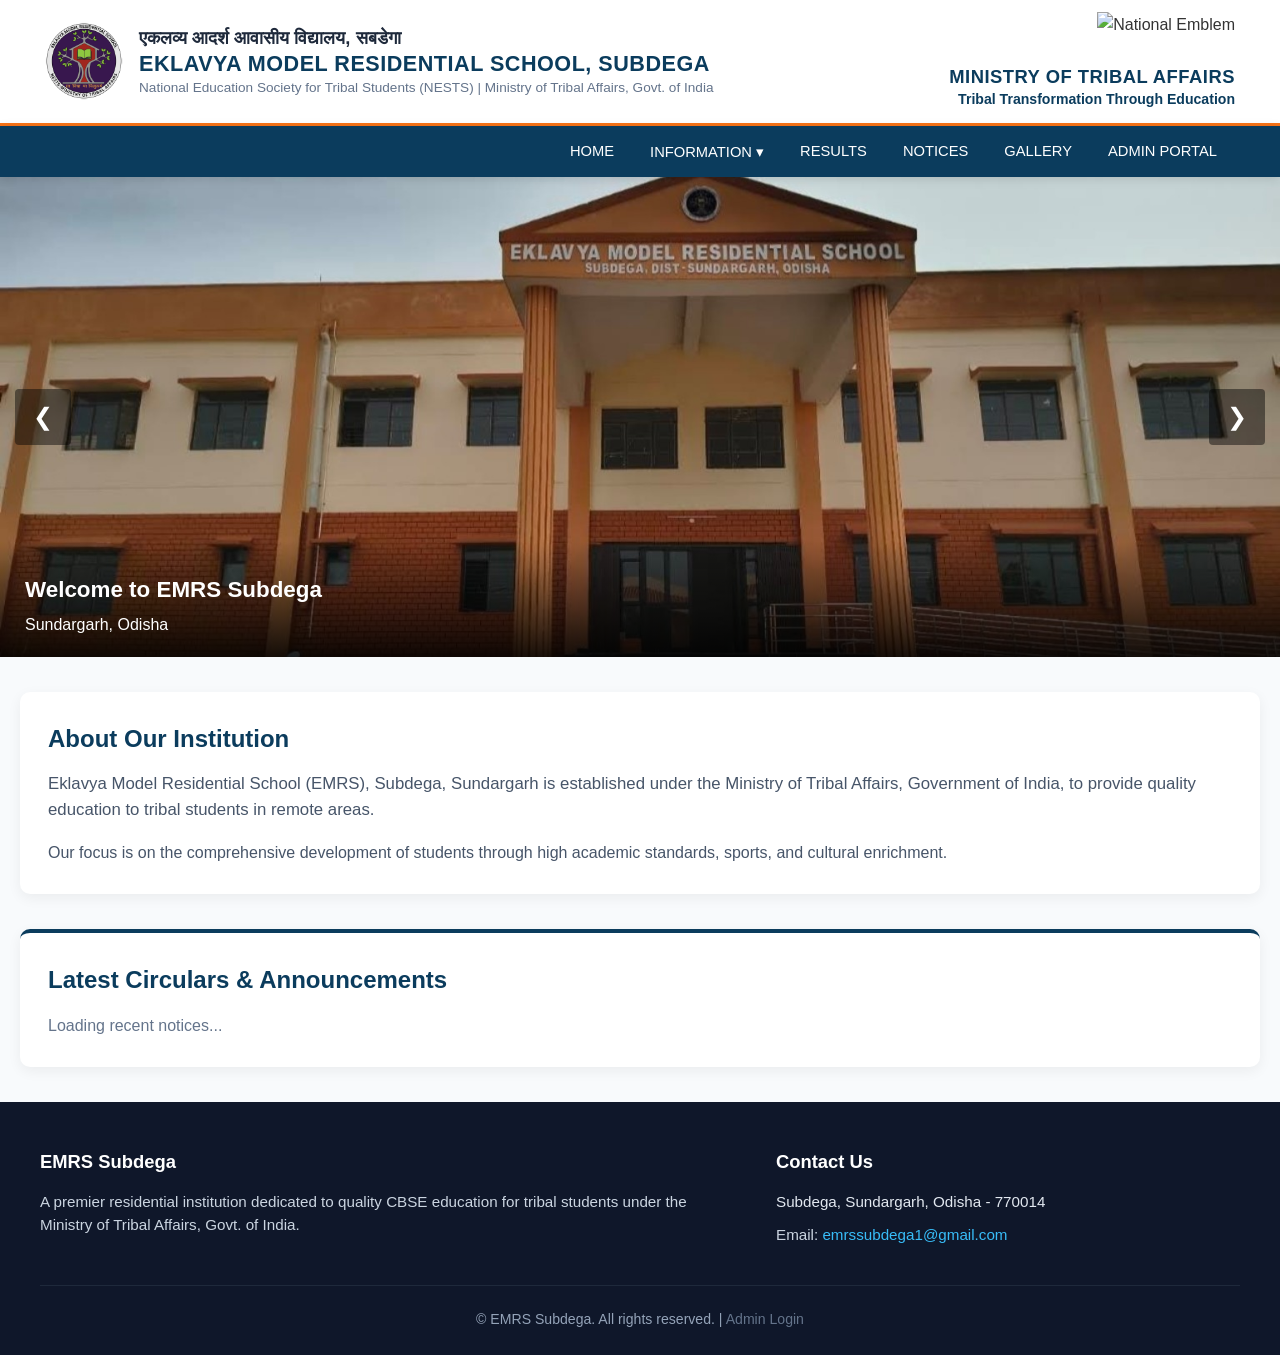
==== index.html @ e259bac0 "Refactor comments for clarity in index.html" ====
<!DOCTYPE html>
<html lang="en">
<head>
  <meta charset="UTF-8" />
  <meta name="viewport" content="width=device-width, initial-scale=1.0" />
  <title>EMRS Subdega - Eklavya Model Residential School</title>
  
  <script src="https://cdn.jsdelivr.net/npm/@supabase/supabase-js@2"></script>
  <script src="supabase-config.js"></script>

  <style>
    * { box-sizing: border-box; margin: 0; padding: 0; }
    html, body {
      width: 100%;
      overflow-x: hidden;
      margin: 0;
      padding: 0;
      font-family: -apple-system, BlinkMacSystemFont, "Segoe UI", Roboto, sans-serif;
      color: #333;
      background: #f8fafc;
      line-height: 1.6;
      display: flex;
      flex-direction: column;
      min-height: 100vh;
    }

    /* Top Official Header */
    .top-header {
      background: #ffffff;
      padding: 12px clamp(15px, 4vw, 45px);
      display: flex;
      justify-content: space-between;
      align-items: center;
      gap: 20px;
      border-bottom: 3px solid #f97316;
    }
    .header-left { display: flex; align-items: center; gap: 16px; }
    .header-logo { width: 78px; height: 78px; object-fit: contain; }
    .header-titles h2 { font-size: 1.15rem; color: #1e293b; margin: 0; font-weight: 700; line-height: 1.3; }
    .header-titles h1 { font-size: 1.35rem; color: #0b3c5d; margin: 2px 0; font-weight: 800; line-height: 1.2; text-transform: uppercase; letter-spacing: 0.5px; }
    .header-titles p { font-size: 0.85rem; color: #64748b; margin: 0; line-height: 1.3; }
    .header-right { display: flex; align-items: center; gap: 15px; text-align: right; }
    .header-tagline { display: flex; flex-direction: column; align-items: flex-end; }
    .header-tagline strong.ministry-title { font-size: 1.15rem; color: #0b3c5d; font-weight: 800; letter-spacing: 0.5px; text-transform: uppercase; margin-top: 2px; line-height: 1.2; }
    .header-tagline strong.tagline-sub { font-size: 0.88rem; color: #0b3c5d; font-weight: 700; }

    /* Navbar */
    .navbar {
      position: sticky;
      top: 0; left: 0; width: 100%; z-index: 1000;
      background: #0b3c5d;
      box-shadow: 0 2px 10px rgba(0, 0, 0, 0.12);
      display: flex; justify-content: flex-end; align-items: center;
      padding: 0 clamp(15px, 4vw, 45px);
    }
    .nav-links { display: flex; list-style: none; margin: 0; padding: 0; align-items: center; flex-wrap: wrap; }
    .nav-links button.nav-link-btn, .nav-links a {
      display: block; background: none; border: none; padding: 14px 18px;
      text-decoration: none; color: #ffffff; font-weight: 500; font-size: 0.92rem;
      transition: background 0.2s ease, color 0.2s ease; cursor: pointer; font-family: inherit;
    }
    .nav-links a:hover, .nav-links button.nav-link-btn:hover { background: #072a42; color: #38bdf8; }

    /* Dropdown */
    .dropdown { position: relative; }
    .dropdown-btn { cursor: pointer; display: flex; align-items: center; gap: 4px; }
    .dropdown-content {
      display: none; position: absolute; top: 100%; right: 0; background-color: #ffffff;
      min-width: 230px; box-shadow: 0 10px 22px rgba(0,0,0,0.15); border-radius: 0 0 6px 6px;
      overflow: hidden; z-index: 1001; border: 1px solid #e2e8f0; border-top: 3px solid #f97316;
    }
    .dropdown-content button {
      width: 100%; text-align: left; border: none; background: #fff; color: #334155;
      padding: 10px 16px; font-size: 0.88rem; border-bottom: 1px solid #f1f5f9; cursor: pointer; font-family: inherit;
    }
    .dropdown-content button:hover { background-color: #f8fafc; color: #0b3c5d; font-weight: 600; }
    .dropdown:hover .dropdown-content { display: block; }

    /* Tab Layout */
    .tab-section { width: 100%; flex: 1; min-height: 480px; }
    .content-container { max-width: 1280px; margin: 35px auto; padding: 0 20px; }
    .content-card { background: #ffffff; border-radius: 10px; padding: 28px; box-shadow: 0 4px 14px rgba(0, 0, 0, 0.06); }

    /* Carousel */
    .slider-container { position: relative; width: 100%; height: 480px; overflow: hidden; background: #0f172a; }
    .slide { position: absolute; inset: 0; opacity: 0; transition: opacity 0.8s ease-in-out; display: flex; align-items: center; justify-content: center; }
    .slide.active { opacity: 1; }
    .slide img { width: 100%; height: 100%; object-fit: cover; }
    .slide-overlay { position: absolute; bottom: 0; left: 0; right: 0; padding: 30px 25px 20px; background: linear-gradient(to top, rgba(0,0,0,0.85), transparent); color: #ffffff; }
    .slide-overlay h3 { font-size: 1.4rem; font-weight: 700; margin-bottom: 4px; }
    .slider-btn { position: absolute; top: 50%; transform: translateY(-50%); background: rgba(0, 0, 0, 0.45); color: #fff; border: none; padding: 14px 18px; font-size: 1.5rem; cursor: pointer; z-index: 10; border-radius: 4px; }
    .slider-btn.prev { left: 15px; } .slider-btn.next { right: 15px; }
    .slider-dots { position: absolute; bottom: 12px; left: 50%; transform: translateX(-50%); display: flex; gap: 8px; z-index: 10; }
    .dot { width: 11px; height: 11px; background: rgba(255, 255, 255, 0.5); border-radius: 50%; cursor: pointer; }
    .dot.active { background: #f97316; width: 24px; border-radius: 6px; }

    /* Results Search Card */
    .results-search-card {
      background: #ffffff; border-radius: 12px; padding: 32px; border-top: 5px solid #0b3c5d; box-shadow: 0 4px 20px rgba(0, 0, 0, 0.08); margin-bottom: 30px;
    }
    .form-grid-4 { display: grid; grid-template-columns: repeat(auto-fit, minmax(200px, 1fr)); gap: 16px; margin-top: 18px; }
    .form-field { display: flex; flex-direction: column; gap: 6px; }
    .form-field label { font-size: 0.82rem; font-weight: 700; color: #475569; text-transform: uppercase; letter-spacing: 0.5px; }
    .form-field input, .form-field select { padding: 10px 14px; border: 1px solid #cbd5e1; border-radius: 6px; font-size: 0.95rem; outline: none; font-family: inherit; }
    .form-field input:focus, .form-field select:focus { border-color: #0b3c5d; }
    .btn-search-res { background: #0b3c5d; color: #ffffff; border: none; padding: 11px 26px; border-radius: 6px; font-weight: 700; cursor: pointer; font-size: 0.95rem; margin-top: 20px; }
    .btn-search-res:hover { background: #072a42; }

    /* Printable Single Page Marksheet */
    .marksheet-container {
      background: #ffffff; border: 2px solid #0b3c5d; border-radius: 8px; padding: 25px 25px; margin-top: 25px; display: none; box-shadow: 0 4px 16px rgba(0,0,0,0.06); max-width: 900px; margin-left: auto; margin-right: auto;
    }
    .marksheet-header { text-align: center; border-bottom: 2px solid #0b3c5d; padding-bottom: 10px; margin-bottom: 14px; }
    .marksheet-header h2 { font-size: 1.25rem; color: #0b3c5d; font-weight: 800; text-transform: uppercase; margin-bottom: 2px; }
    .marksheet-header p { font-size: 0.82rem; color: #475569; margin: 0; }
    .student-meta-grid { display: grid; grid-template-columns: repeat(4, 1fr); gap: 8px; background: #f8fafc; padding: 10px 14px; border-radius: 6px; border: 1px solid #e2e8f0; margin-bottom: 14px; }
    .meta-item span.lbl { font-size: 0.72rem; font-weight: 700; color: #64748b; text-transform: uppercase; }
    .meta-item span.val { font-size: 0.88rem; font-weight: 800; color: #0f172a; display: block; }
    .marks-table { width: 100%; border-collapse: collapse; margin-bottom: 14px; }
    .marks-table th { background: #f1f5f9; color: #1e293b; padding: 7px 10px; border: 1px solid #cbd5e1; font-weight: 700; text-align: center; font-size: 0.82rem; }
    .marks-table td { padding: 6px 10px; border: 1px solid #cbd5e1; text-align: center; font-size: 0.84rem; }
    .marks-table tr:nth-child(even) { background: #f8fafc; }
    .result-summary-box { display: flex; justify-content: space-around; align-items: center; padding: 10px 14px; background: #e0f2fe; border-radius: 6px; margin-top: 10px; border-left: 4px solid #0284c7; }
    .actions-row { display: flex; gap: 12px; justify-content: flex-end; margin-top: 20px; }
    .btn-action-res { background: #f97316; color: #fff; border: none; padding: 9px 18px; border-radius: 6px; font-weight: 700; cursor: pointer; text-decoration: none; display: inline-flex; align-items: center; gap: 6px; font-size: 0.9rem; }
    .btn-action-res:hover { background: #ea580c; }

    /* Single-Page Strict Print Rules */
    @media print {
      @page { size: A4 portrait; margin: 10mm; }
      html, body { background: #fff !important; margin: 0 !important; padding: 0 !important; width: 100% !important; height: auto !important; }
      body * { visibility: hidden; }
      #studentMarksheetBlock, #studentMarksheetBlock * { visibility: visible; }
      #studentMarksheetBlock {
        position: absolute; left: 0; top: 0; width: 100% !important; max-width: 100% !important;
        border: 2px solid #0b3c5d !important; padding: 15px !important; margin: 0 !important;
        box-shadow: none !important; page-break-inside: avoid !important; break-inside: avoid !important;
      }
      .actions-row { display: none !important; }
    }

    /* Staff Cards */
    .staff-category-block { margin-bottom: 45px; }
    .staff-category-title { font-size: 1.35rem; font-weight: 800; color: #0b3c5d; text-transform: uppercase; letter-spacing: 0.8px; padding-bottom: 8px; border-bottom: 2px solid #f97316; margin-bottom: 20px; }
    .staff-row-list { display: flex; flex-direction: column; gap: 16px; }
    .staff-horizontal-card { background: #ffffff; border: 1px solid #e2e8f0; border-left: 5px solid #0b3c5d; border-radius: 8px; padding: 18px 24px; display: flex; align-items: center; justify-content: space-between; gap: 24px; box-shadow: 0 2px 6px rgba(0,0,0,0.04); overflow-x: auto; }
    .staff-fields-row { display: flex; align-items: center; flex-wrap: nowrap; justify-content: space-between; gap: 30px; flex: 1; text-transform: uppercase; white-space: nowrap; }
    .staff-field { display: flex; flex-direction: column; align-items: center; text-align: center; gap: 6px; min-width: 110px; }
    .staff-label { font-size: 0.84rem; font-weight: 800; color: #334155; }
    .staff-value { font-size: 0.95rem; font-weight: 600; color: #1e293b; }
    .staff-value.highlight { color: #0b3c5d; font-size: 1.05rem; font-weight: 800; }
    .staff-badge { display: inline-block; background: #e0f2fe; color: #0369a1; padding: 3px 10px; border-radius: 4px; font-size: 0.82rem; font-weight: 700; }
    .staff-photo-wrapper { flex-shrink: 0; padding: 2px; border: 1px solid #cbd5e1; border-radius: 6px; background: #f8fafc; margin-left: 10px; }
    .staff-photo { max-height: 90px; max-width: 90px; object-fit: contain; border-radius: 4px; display: block; }

    /* Footer */
    footer.site-footer { background: #0f172a; color: #94a3b8; padding: 45px 20px 25px; margin-top: auto; }
    .footer-content { max-width: 1200px; margin: 0 auto; display: grid; grid-template-columns: 1.5fr 1fr; gap: 40px; padding-bottom: 30px; border-bottom: 1px solid #1e293b; }
    .footer-col h3 { color: #ffffff; margin-bottom: 15px; font-size: 1.15rem; font-weight: 700; }
    .footer-col p { font-size: 0.95rem; margin-bottom: 8px; color: #cbd5e1; line-height: 1.5; }
    .footer-col a { color: #38bdf8; text-decoration: none; }
    .footer-bottom { max-width: 1200px; margin: 22px auto 0; text-align: center; font-size: 0.88rem; }
    .footer-bottom a { color: #64748b; text-decoration: none; }
  </style>

  <script>
    window.allDocuments = [];
    window.allGallery = [];
    window.allNotices = [];
    window.allStaff = [];
    window.currentDocCategory = 'ALL';

    window.escapeHtml = function(value) {
      return String(value == null ? '' : value)
        .replace(/&/g, '&amp;').replace(/</g, '&lt;').replace(/>/g, '&gt;').replace(/"/g, '&quot;').replace(/'/g, '&#039;');
    };

    window.formatDateDMY = function(dateStr) {
      if (!dateStr || dateStr === '-') return '-';
      var parts = dateStr.split('-');
      if (parts.length === 3) return parts[2] + '-' + parts[1] + '-' + parts[0];
      return dateStr;
    };

    window.goToTab = function(tabId) {
      var tabs = ['tab-home', 'tab-documents', 'tab-notices', 'tab-gallery', 'tab-staff', 'tab-results'];
      for (var i = 0; i < tabs.length; i++) {
        var el = document.getElementById(tabs[i]);
        if (el) el.style.display = (tabs[i] === tabId) ? 'block' : 'none';
      }
      window.scrollTo({ top: 0, behavior: 'smooth' });
      if (tabId === 'tab-gallery') window.renderGallery();
      if (tabId === 'tab-notices') window.renderNotices();
      if (tabId === 'tab-documents') window.renderDocuments();
      if (tabId === 'tab-staff') window.renderStaff();
    };

    window.renderDocuments = function() {
      var list = document.getElementById('documentList');
      var title = document.getElementById('docHeading');
      var sub = document.getElementById('docSub');
      if (!list) return;

      var targetCat = (window.currentDocCategory || 'ALL').trim().toLowerCase();
      var matches = window.allDocuments || [];

      if (targetCat !== 'all') {
        if (title) title.textContent = window.currentDocCategory;
        if (sub) sub.textContent = 'Official records and circulars filed under ' + window.currentDocCategory;
        matches = matches.filter(function(d) {
          var docCat = String(d.category || '').trim().toLowerCase();
          return docCat === targetCat || docCat.includes(targetCat) || targetCat.includes(docCat);
        });
      } else {
        if (title) title.textContent = 'All Official Documents';
        if (sub) sub.textContent = 'Complete archive of uploaded documents and circulars';
      }

      if (!matches || matches.length === 0) {
        list.innerHTML = '<tr><td colspan="4" style="text-align: center; color: #64748b; padding: 24px; font-style: italic; border: 1px solid #e2e8f0;">No documents found.</td></tr>';
        return;
      }

      list.innerHTML = matches.map(function(doc, index) {
        var displayNo = doc.circular_no ? doc.circular_no : ('#' + (matches.length - index));
        var rawDate = doc.doc_date || (doc.created_at ? doc.created_at.split('T')[0] : '-');
        var displayDate = window.formatDateDMY(rawDate);

        return '<tr style="border-bottom: 1px solid #e2e8f0; background: ' + (index % 2 === 0 ? '#ffffff' : '#f8fafc') + ';">' +
          '<td style="padding: 12px 14px; text-align: center; border: 1px solid #e2e8f0; font-weight: 600; color: #334155;">' + window.escapeHtml(displayNo) + '</td>' +
          '<td style="padding: 12px 14px; text-align: center; border: 1px solid #e2e8f0; color: #475569; font-size: 0.88rem;">' + window.escapeHtml(displayDate) + '</td>' +
          '<td style="padding: 12px 16px; border: 1px solid #e2e8f0; color: #1e293b; line-height: 1.4;">' +
            '<span style="display: inline-block; font-size: 0.72rem; font-weight: 700; color: #0284c7; background: #e0f2fe; padding: 1px 5px; border-radius: 3px; margin-right: 6px;">NEW</span>' +
            window.escapeHtml(doc.title) +
            (doc.category ? '<span style="font-size:0.75rem; color:#64748b; margin-left:8px; background:#f1f5f9; padding:2px 6px; border-radius:3px;">[' + window.escapeHtml(doc.category) + ']</span>' : '') +
          '</td>' +
          '<td style="padding: 12px 14px; text-align: center; border: 1px solid #e2e8f0;">' +
            '<a href="' + doc.file_url + '" target="_blank" download style="display: inline-flex; align-items: center; justify-content: center; width: 34px; height: 34px; background: #fee2e2; border: 1px solid #fca5a5; border-radius: 4px; text-decoration: none;" title="Download PDF">' +
              '<span style="font-size: 1rem;">📄</span>' +
            '</a>' +
          '</td>' +
        '</tr>';
      }).join('');
    };

    window.openDocCategory = function(catName) {
      window.currentDocCategory = catName;
      window.goToTab('tab-documents');
      window.renderDocuments();
    };

    window.renderGallery = function() {
      var grid = document.getElementById("publicGalleryGrid");
      if (!grid) return;
      if (!window.allGallery || window.allGallery.length === 0) {
        grid.innerHTML = '<p style="color:#64748b; grid-column: 1 / -1; padding: 30px;">No photos uploaded yet.</p>';
        return;
      }
      grid.innerHTML = window.allGallery.map(function(photo) {
        return '<div class="photo-card" style="height:220px; overflow:hidden; border-radius:8px; box-shadow:0 4px 10px rgba(0,0,0,0.08); background:#e2e8f0;">' +
          '<img src="' + photo.image_url + '" alt="' + (photo.title || 'School photo') + '" style="width:100%; height:100%; object-fit:cover;" loading="lazy" />' +
        '</div>';
      }).join("");
    };

    window.renderNotices = function() {
      var nCont = document.getElementById("noticeList");
      var hCont = document.getElementById("homeNoticeList");
      if (!window.allNotices || window.allNotices.length === 0) {
        var empty = '<p style="color: #64748b; font-style: italic;">No current circulars posted.</p>';
        if (nCont) nCont.innerHTML = empty;
        if (hCont) hCont.innerHTML = empty;
        return;
      }
      var html = window.allNotices.map(function(item) {
        return '<div style="padding:14px; border-radius:6px; background:#f8fafc; border-left:4px solid #0284c7; margin-bottom:10px;">' +
          '<div style="display:flex; justify-content:space-between; align-items:baseline; gap:8px;">' +
            '<span style="color:#0f172a; font-weight:600;">' + window.escapeHtml(item.title || '') + '</span>' +
            '<span style="font-size:0.82rem; color:#64748b; background:#e2e8f0; padding:2px 8px; border-radius:4px;">' + window.escapeHtml(window.formatDateDMY(item.notice_date)) + '</span>' +
          '</div>' +
          '<p style="color:#475569; font-size:0.92rem; margin-top:4px;">' + window.escapeHtml(item.body || '') + '</p>' +
        '</div>';
      }).join("");
      if (nCont) nCont.innerHTML = html;
      if (hCont) hCont.innerHTML = html;
    };

    window.renderStaff = function() {
      var categories = ['PRINCIPAL', 'PGT', 'TGT', 'NON-TEACHING'];
      var staffData = window.allStaff || [];

      categories.forEach(function(cat) {
        var blockId = 'staff-list-' + cat.toLowerCase().replace(/[^a-z0-9]/g, '');
        var container = document.getElementById(blockId);
        if (!container) return;

        var items = staffData.filter(function(s) {
          return String(s.category || '').trim().toUpperCase() === cat;
        });

        if (items.length === 0) {
          container.innerHTML = '<p style="color:#64748b; font-size:0.9rem; font-style:italic;">NO STAFF DETAILS UPLOADED UNDER ' + cat + ' YET.</p>';
          return;
        }

        container.innerHTML = items.map(function(s) {
          return '<div class="staff-horizontal-card">' +
            '<div class="staff-fields-row">' +
              '<div class="staff-field"><span class="staff-label">NAME</span><span class="staff-value highlight">' + window.escapeHtml(s.name) + '</span></div>' +
              '<div class="staff-field"><span class="staff-label">EMPLOYEE ID</span><span class="staff-value">' + window.escapeHtml(s.employee_id || '-') + '</span></div>' +
              '<div class="staff-field"><span class="staff-label">CATEGORY</span><span><span class="staff-badge">' + cat + '</span></span></div>' +
              '<div class="staff-field"><span class="staff-label">DESIGNATION</span><span class="staff-value" style="color: #c2410c;">' + window.escapeHtml(s.designation) + '</span></div>' +
              '<div class="staff-field"><span class="staff-label">DOJ IN NESTS</span><span class="staff-value">' + window.formatDateDMY(s.doj_nests) + '</span></div>' +
              '<div class="staff-field"><span class="staff-label">DOJ IN EMRS SUBDEGA</span><span class="staff-value">' + window.formatDateDMY(s.doj_emrs) + '</span></div>' +
            '</div>' +
            '<div class="staff-photo-wrapper"><img src="' + (s.photo_url || 'https://via.placeholder.com/75x90?text=PHOTO') + '" alt="' + s.name + '" class="staff-photo" /></div>' +
          '</div>';
        }).join('');
      });
    };

    window.renderInstitutionDetails = function(data) {
      if (!data) return;
      var name = data.institution_name || 'EMRS Subdega';
      var loc = data.location || 'Subdega, Sundargarh, Odisha - 770014';
      var email = data.official_email || 'emrssubdega@gmail.com';
      var phone = (data.office_phone || '').trim();

      var fName = document.getElementById('footerSchoolName');
      var fAddr = document.getElementById('footerAddress');
      var fEmail = document.getElementById('footerEmail');
      var fPhoneP = document.getElementById('footerPhoneP');
      var fPhoneVal = document.getElementById('footerPhone');

      if (fName) fName.textContent = name;
      if (fAddr) fAddr.textContent = loc;
      if (fEmail) { fEmail.textContent = email; fEmail.href = 'mailto:' + email; }
      if (fPhoneP && fPhoneVal) {
        if (phone) { fPhoneP.style.display = 'block'; fPhoneVal.textContent = phone; fPhoneVal.href = 'tel:' + phone.replace(/[^0-9+]/g, ''); }
        else { fPhoneP.style.display = 'none'; }
      }
    };

    // SEARCH STUDENT RESULT & MARKSHEET
    window.currentStudentResult = null;
    window.searchStudentResult = async function(e) {
      if (e) e.preventDefault();
      var roll = document.getElementById('resRollNo').value.trim();
      var selectedClass = document.getElementById('resClass').value;
      var session = document.getElementById('resSession').value;
      var dob = document.getElementById('resDob').value;
      var status = document.getElementById('resSearchStatus');
      var outCard = document.getElementById('studentMarksheetBlock');

      status.style.color = '#0284c7';
      status.textContent = 'Searching student records...';
      outCard.style.display = 'none';

      var query = window.client.from('student_results').select('*')
        .eq('roll_no', roll)
        .eq('class_name', selectedClass)
        .eq('academic_session', session)
        .eq('dob', dob)
        .maybeSingle();

      var res = await query;
      if (res.error || !res.data) {
        status.style.color = '#dc2626';
        status.textContent = 'No result record found matching the Roll No, Class, Session, and DOB.';
        return;
      }

      status.textContent = '';
      window.currentStudentResult = res.data;
      var d = res.data;

      // Populate Marksheet
      document.getElementById('msStudentName').textContent = d.student_name.toUpperCase();
      document.getElementById('msRollNo').textContent = d.roll_no;
      document.getElementById('msClass').textContent = d.class_name + ' (' + (d.section || 'A') + ')';
      document.getElementById('msSession').textContent = d.academic_session;
      document.getElementById('msDob').textContent = window.formatDateDMY(d.dob);

      var subTbody = document.getElementById('msSubjectsBody');
      var subs = d.subjects || [];
      subTbody.innerHTML = subs.map(function(s) {
        return '<tr>' +
          '<td style="text-align:left; font-weight:600;">' + window.escapeHtml(s.name) + '</td>' +
          '<td>' + (s.max || 100) + '</td>' +
          '<td>' + (s.marks != null ? s.marks : '-') + '</td>' +
          '<td><strong>' + (s.grade || '-') + '</strong></td>' +
        '</tr>';
      }).join('');

      document.getElementById('msTotal').textContent = d.total_marks + ' / ' + d.max_marks;
      document.getElementById('msPercent').textContent = d.percentage + '%';
      document.getElementById('msGrade').textContent = d.grade || '-';

      var statBadge = document.getElementById('msStatusBadge');
      statBadge.textContent = d.result_status || 'PASSED';
      statBadge.style.color = (d.result_status === 'FAILED') ? '#dc2626' : '#16a34a';

      var promP = document.getElementById('msPromotionNotice');
      if (d.promoted_to_class && d.promoted_session) {
        promP.style.display = 'block';
        promP.innerHTML = '🎉 <strong>Promotion Status:</strong> Promoted to <u>' + window.escapeHtml(d.promoted_to_class) + '</u> for Session <u>' + window.escapeHtml(d.promoted_session) + '</u>.';
      } else {
        promP.style.display = 'none';
      }

      outCard.style.display = 'block';
      outCard.scrollIntoView({ behavior: 'smooth' });
    };

    window.printMarksheet = function() {
      window.print();
    };

    window.downloadCertificate = function() {
      if (!window.currentStudentResult) return;
      var d = window.currentStudentResult;
      var certWindow = window.open('', '_blank');
      certWindow.document.write(
        '<!DOCTYPE html><html><head><title>Certificate - ' + d.student_name + '</title>' +
        '<style>' +
          'body { font-family: "Georgia", serif; text-align: center; padding: 40px; background: #fafafa; }' +
          '.cert-box { border: 10px double #0b3c5d; padding: 40px 30px; background: #fff; max-width: 850px; margin: 0 auto; }' +
          'h1 { color: #0b3c5d; font-size: 2.2rem; text-transform: uppercase; margin-bottom: 5px; }' +
          'h3 { color: #f97316; font-size: 1.3rem; margin-top: 0; font-weight: normal; }' +
          'p.cert-text { font-size: 1.25rem; line-height: 2; margin: 30px 0; color: #1e293b; }' +
          '.name { font-size: 1.5rem; font-weight: bold; text-decoration: underline; color: #0b3c5d; }' +
          '.footer-sign { display: flex; justify-content: space-between; margin-top: 60px; padding: 0 40px; font-weight: bold; color: #334155; }' +
        '</style></head><body>' +
        '<div class="cert-box">' +
          '<h1>EKLAVYA MODEL RESIDENTIAL SCHOOL, SUBDEGA</h1>' +
          '<h3>Ministry of Tribal Affairs, Govt. of India</h3>' +
          '<h2 style="margin-top:25px; text-decoration:underline;">PROMOTION CERTIFICATE</h2>' +
          '<p class="cert-text">' +
            'This is to certify that <span class="name">' + d.student_name.toUpperCase() + '</span>, ' +
            'bearing Roll No: <strong>' + d.roll_no + '</strong>, has successfully passed ' +
            '<strong>' + d.class_name + '</strong> in Academic Session <strong>' + d.academic_session + '</strong> ' +
            'securing <strong>' + d.percentage + '%</strong> (Grade ' + (d.grade || 'A') + ').<br/>' +
            (d.promoted_to_class ? 'The student is declared <strong>PROMOTED</strong> to <strong>' + d.promoted_to_class + '</strong> for Session <strong>' + (d.promoted_session || 'Next Academic Year') + '</strong>.' : '') +
          '</p>' +
          '<div class="footer-sign">' +
            '<div>Exam In-Charge</div>' +
            '<div>Principal / Headmaster</div>' +
          '</div>' +
        '</div>' +
        '<script>window.onload = function() { window.print(); }<\/script>' +
        '</body></html>'
      );
      certWindow.document.close();
    };
  </script>
</head>
<body>

  <!-- Top Header -->
  <div class="top-header">
    <div class="header-left">
      <img src="logo.png" alt="EMRS Logo" class="header-logo" onerror="this.src='https://nests.tribal.gov.in/assets/images/emrs_logo.png'" />
      <div class="header-titles">
        <h2>एकलव्य आदर्श आवासीय विद्यालय, सबडेगा</h2>
        <h1>EKLAVYA MODEL RESIDENTIAL SCHOOL, SUBDEGA</h1>
        <p>National Education Society for Tribal Students (NESTS) | Ministry of Tribal Affairs, Govt. of India</p>
      </div>
    </div>
    <div class="header-right">
      <div class="header-tagline">
        <img src="https://upload.wikimedia.org/wikipedia/commons/5/55/Emblem_of_India.svg" alt="National Emblem" style="height: 48px; width: auto; margin-bottom: 4px; object-fit: contain;" />
        <strong class="ministry-title">MINISTRY OF TRIBAL AFFAIRS</strong>
        <strong class="tagline-sub">Tribal Transformation Through Education</strong>
      </div>
    </div>
  </div>

  <!-- Navbar (Single RESULTS link retained, removed from INFORMATION dropdown) -->
  <nav class="navbar">
    <div class="nav-links">
      <button type="button" class="nav-link-btn" onclick="window.goToTab('tab-home')">HOME</button>
      <div class="dropdown">
        <button type="button" class="nav-link-btn dropdown-btn">INFORMATION ▾</button>
        <div class="dropdown-content">
          <button type="button" onclick="window.openDocCategory('Mandatory Disclosure')">Mandatory Disclosure</button>
          <button type="button" onclick="window.openDocCategory('General Notice')">General Notice</button>
          <button type="button" onclick="window.openDocCategory('Exam Notice')">Exam Notice</button>
          <button type="button" onclick="window.openDocCategory('Rules & Regulations')">Rules & Regulations</button>
          <button type="button" onclick="window.openDocCategory('Committees')">Committees</button>
          <button type="button" onclick="window.goToTab('tab-staff')">Staff Detail</button>
          <button type="button" onclick="window.openDocCategory('Result Analysis')">Result Analysis</button>
          <button type="button" onclick="window.openDocCategory('Transfer Certificate')">Transfer Certificate</button>
          <button type="button" onclick="window.openDocCategory('Admission Notice')">Admission Notice</button>
          <button type="button" onclick="window.openDocCategory('Tenders')">Tenders</button>
          <button type="button" onclick="window.openDocCategory('Career')">Career</button>
        </div>
      </div>
      <button type="button" class="nav-link-btn" onclick="window.goToTab('tab-results')">RESULTS</button>
      <button type="button" class="nav-link-btn" onclick="window.goToTab('tab-notices')">NOTICES</button>
      <button type="button" class="nav-link-btn" onclick="window.goToTab('tab-gallery')">GALLERY</button>
      <a href="admin/" style="display:block;">ADMIN PORTAL</a>
    </div>
  </nav>

  <!-- 1. HOME VIEW (Middle Banner completely removed) -->
  <section id="tab-home" class="tab-section" style="display: block;">
    <div class="slider-container" id="homeSlider">
      <div class="slide active">
        <img src="school-campus.jpg" alt="EMRS Subdega Campus" />
        <div class="slide-overlay">
          <h3>Welcome to EMRS Subdega</h3>
          <p>Sundargarh, Odisha</p>
        </div>
      </div>
      <button type="button" class="slider-btn prev" id="sliderPrev">&#10094;</button>
      <button type="button" class="slider-btn next" id="sliderNext">&#10095;</button>
      <div class="slider-dots" id="sliderDots"></div>
    </div>

    <div class="content-container">
      <div class="content-card">
        <h2 style="color: #0b3c5d; margin-bottom: 12px;">About Our Institution</h2>
        <p style="color: #475569; font-size: 1.05rem; margin-bottom: 16px;">
          Eklavya Model Residential School (EMRS), Subdega, Sundargarh is established under the Ministry of Tribal Affairs, Government of India, to provide quality education to tribal students in remote areas.
        </p>
        <p style="color: #475569; font-size: 1rem;">
          Our focus is on the comprehensive development of students through high academic standards, sports, and cultural enrichment.
        </p>
      </div>
    </div>

    <div class="content-container">
      <div class="content-card" style="border-top: 4px solid #0b3c5d;">
        <h2 style="color: #0b3c5d; font-size: 1.5rem; margin-bottom: 14px;">Latest Circulars & Announcements</h2>
        <div id="homeNoticeList" style="display: flex; flex-direction: column; gap: 10px;">
          <p style="color: #64748b;">Loading recent notices...</p>
        </div>
      </div>
    </div>
  </section>

  <!-- 2. STUDENT RESULTS VIEW -->
  <section id="tab-results" class="tab-section" style="display: none;">
    <div class="content-container">
      
      <div class="results-search-card">
        <h2 style="color: #0b3c5d; margin-bottom: 6px;">Student Result & Marksheet Portal</h2>
        <p style="color: #64748b; font-size: 0.95rem;">Select your Class, Session, and enter your Roll Number & Date of Birth to view your official result.</p>

        <form onsubmit="window.searchStudentResult(event)">
          <div class="form-grid-4">
            <div class="form-field">
              <label>Class *</label>
              <select id="resClass" required>
                <option value="Class VI">Class VI</option>
                <option value="Class VII">Class VII</option>
                <option value="Class VIII">Class VIII</option>
                <option value="Class IX">Class IX</option>
                <option value="Class X">Class X</option>
                <option value="Class XI">Class XI</option>
                <option value="Class XII">Class XII</option>
              </select>
            </div>
            <div class="form-field">
              <label>Roll Number *</label>
              <input type="text" id="resRollNo" placeholder="e.g. 01, 14, 2025-06-14" required />
            </div>
            <div class="form-field">
              <label>Academic Session *</label>
              <select id="resSession" required>
                <option value="2025-2026">Session 2025–2026</option>
                <option value="2026-2027">Session 2026–2027</option>
                <option value="2024-2025">Session 2024–2025</option>
              </select>
            </div>
            <div class="form-field">
              <label>Date of Birth *</label>
              <input type="date" id="resDob" required />
            </div>
          </div>
          <button type="submit" class="btn-search-res">🔍 View Result</button>
          <span id="resSearchStatus" style="margin-left: 15px; font-weight: 600; font-size: 0.9rem;"></span>
        </form>
      </div>

      <!-- Marksheet Output Block -->
      <div id="studentMarksheetBlock" class="marksheet-container">
        
        <div class="marksheet-header">
          <h2>EKLAVYA MODEL RESIDENTIAL SCHOOL, SUBDEGA</h2>
          <p>Sundargarh, Odisha - 770014 | NESTS • Ministry of Tribal Affairs</p>
          <h3 style="margin-top: 6px; color: #f97316; font-size: 1.05rem; letter-spacing: 0.5px;">ANNUAL PROGRESS & MARKS STATEMENT</h3>
        </div>

        <div class="student-meta-grid">
          <div class="meta-item"><span class="lbl">Student Name</span><span class="val" id="msStudentName">-</span></div>
          <div class="meta-item"><span class="lbl">Roll Number</span><span class="val" id="msRollNo">-</span></div>
          <div class="meta-item"><span class="lbl">Class & Section</span><span class="val" id="msClass">-</span></div>
          <div class="meta-item"><span class="lbl">Session</span><span class="val" id="msSession">-</span></div>
          <div class="meta-item"><span class="lbl">Date of Birth</span><span class="val" id="msDob">-</span></div>
        </div>

        <table class="marks-table">
          <thead>
            <tr>
              <th style="text-align: left;">Subject Name</th>
              <th>Max Marks</th>
              <th>Marks Obtained</th>
              <th>Grade</th>
            </tr>
          </thead>
          <tbody id="msSubjectsBody"></tbody>
        </table>

        <div class="result-summary-box">
          <div>
            <div style="font-size: 0.75rem; color: #475569; font-weight: 700;">TOTAL MARKS</div>
            <div id="msTotal" style="font-size: 1.05rem; font-weight: 800; color: #0b3c5d;">-</div>
          </div>
          <div>
            <div style="font-size: 0.75rem; color: #475569; font-weight: 700;">PERCENTAGE</div>
            <div id="msPercent" style="font-size: 1.05rem; font-weight: 800; color: #0b3c5d;">-</div>
          </div>
          <div>
            <div style="font-size: 0.75rem; color: #475569; font-weight: 700;">OVERALL GRADE</div>
            <div id="msGrade" style="font-size: 1.05rem; font-weight: 800; color: #0b3c5d;">-</div>
          </div>
          <div>
            <div style="font-size: 0.75rem; color: #475569; font-weight: 700;">RESULT STATUS</div>
            <div id="msStatusBadge" style="font-size: 1.05rem; font-weight: 900;">PASSED</div>
          </div>
        </div>

        <p id="msPromotionNotice" style="margin-top: 12px; padding: 8px 12px; background: #f0fdf4; border: 1px solid #bbf7d0; border-radius: 4px; color: #166534; font-size: 0.85rem; display: none;"></p>

        <div style="display: flex; justify-content: space-between; margin-top: 35px; padding: 0 20px; font-size: 0.85rem; font-weight: 700; color: #334155;">
          <div>Class Teacher Signature</div>
          <div>Exam In-Charge</div>
          <div>Principal Signature</div>
        </div>

        <div class="actions-row">
          <button type="button" onclick="window.printMarksheet()" class="btn-action-res">🖨️ Print Marksheet (Single Page)</button>
          <button type="button" onclick="window.downloadCertificate()" class="btn-action-res" style="background:#0284c7;">📄 Download Certificate</button>
        </div>

      </div>

    </div>
  </section>

  <!-- 3. DOCUMENTS VIEW -->
  <section id="tab-documents" class="tab-section" style="display: none;">
    <div class="content-container">
      <div class="content-card" style="border-top: 4px solid #0284c7; padding: 25px 30px;">
        <div style="display: flex; justify-content: space-between; align-items: baseline; flex-wrap: wrap; margin-bottom: 8px;">
          <h2 id="docHeading" style="color: #0b3c5d; font-size: 1.8rem;">General Circulars</h2>
          <button type="button" onclick="window.openDocCategory('ALL')" style="background: none; border: 1px solid #0284c7; color: #0284c7; padding: 4px 12px; border-radius: 4px; cursor: pointer; font-size: 0.85rem;">View All Documents</button>
        </div>
        <p id="docSub" style="color: #64748b; font-size: 0.95rem; margin-bottom: 22px;">Official records and circulars</p>
        <div style="overflow-x: auto;">
          <table style="width: 100%; border-collapse: collapse; text-align: left; font-size: 0.92rem;">
            <thead>
              <tr style="background: #7a8fa6; color: #ffffff;">
                <th style="padding: 12px 14px; width: 14%; border: 1px solid #cbd5e1; text-align: center;">Circular No.</th>
                <th style="padding: 12px 14px; width: 14%; border: 1px solid #cbd5e1; text-align: center;">Date</th>
                <th style="padding: 12px 16px; width: 58%; border: 1px solid #cbd5e1;">Subject</th>
                <th style="padding: 12px 14px; width: 14%; border: 1px solid #cbd5e1; text-align: center;">Download</th>
              </tr>
            </thead>
            <tbody id="documentList"></tbody>
          </table>
        </div>
      </div>
    </div>
  </section>

  <!-- 4. NOTICES VIEW -->
  <section id="tab-notices" class="tab-section" style="display: none;">
    <div class="content-container">
      <div class="content-card" style="border-top: 4px solid #0b3c5d;">
        <h2 style="color: #0b3c5d; font-size: 1.8rem; margin-bottom: 6px;">Notice Board & Circulars</h2>
        <p style="color: #64748b; font-size: 0.95rem; margin-bottom: 20px;">All academic announcements, admissions, and schedules</p>
        <div id="noticeList" style="display: flex; flex-direction: column; gap: 14px;"></div>
      </div>
    </div>
  </section>

  <!-- 5. GALLERY VIEW -->
  <section id="tab-gallery" class="tab-section" style="display: none;">
    <div class="content-container" style="text-align: center;">
      <h2 style="color: #0b3c5d; font-size: 2.2rem; margin-bottom: 8px;">Photo Gallery</h2>
      <p style="color: #64748b; margin-bottom: 20px;">Moments, activities, and campus life</p>
      <div id="publicGalleryGrid" style="display:grid; grid-template-columns:repeat(auto-fill, minmax(280px, 1fr)); gap:24px; margin-top:20px;"></div>
    </div>
  </section>

  <!-- 6. STAFF DETAIL VIEW -->
  <section id="tab-staff" class="tab-section" style="display: none;">
    <div class="content-container">
      <div class="content-card" style="border-top: 4px solid #0b3c5d;">
        <h2 style="color: #0b3c5d; font-size: 1.9rem; margin-bottom: 4px; text-transform: uppercase;">STAFF DETAILS</h2>
        <p style="color: #64748b; margin-bottom: 30px; font-weight: 600; text-transform: uppercase;">FACULTY AND ADMINISTRATIVE STAFF OF EMRS SUBDEGA</p>
        <div class="staff-category-block"><div class="staff-category-title">1. PRINCIPAL</div><div id="staff-list-principal" class="staff-row-list"></div></div>
        <div class="staff-category-block"><div class="staff-category-title">2. PGT</div><div id="staff-list-pgt" class="staff-row-list"></div></div>
        <div class="staff-category-block"><div class="staff-category-title">3. TGT</div><div id="staff-list-tgt" class="staff-row-list"></div></div>
        <div class="staff-category-block"><div class="staff-category-title">4. NON-TEACHING</div><div id="staff-list-nonteaching" class="staff-row-list"></div></div>
      </div>
    </div>
  </section>

  <!-- Footer -->
  <footer class="site-footer">
    <div class="footer-content">
      <div class="footer-col">
        <h3 id="footerSchoolName">EMRS Subdega</h3>
        <p>A premier residential institution dedicated to quality CBSE education for tribal students under the Ministry of Tribal Affairs, Govt. of India.</p>
      </div>
      <div class="footer-col">
        <h3>Contact Us</h3>
        <p id="footerAddress" style="color: #e2e8f0; font-weight: 500;">Subdega, Sundargarh, Odisha - 770014</p>
        <p style="margin-top: 10px;">Email: <a id="footerEmail" href="mailto:emrssubdega1@gmail.com">emrssubdega1@gmail.com</a></p>
        <p id="footerPhoneP" style="display: none;">Phone: <a id="footerPhone" href="#" style="color: #38bdf8;"></a></p>
      </div>
    </div>
    <div class="footer-bottom">
      <p>&copy; EMRS Subdega. All rights reserved. | <a href="admin/">Admin Login</a></p>
    </div>
  </footer>

  <script>
    var currentSlideIdx = 0;
    var sliderTimer = null;

    function buildSlider(photos) {
      var slider = document.getElementById('homeSlider');
      var dotsContainer = document.getElementById('sliderDots');
      if (!slider || !dotsContainer) return;

      var selected = (photos || []).filter(function(p) { return p.is_slider === true; });
      var slidesData = selected.length > 0
        ? selected.map(function(p) { return { url: p.image_url, title: p.title || 'EMRS Subdega' }; })
        : [{ url: 'school-campus.jpg', title: 'EMRS Subdega Campus' }];

      var existing = slider.querySelectorAll('.slide');
      for (var i = 0; i < existing.length; i++) existing[i].remove();
      dotsContainer.innerHTML = '';

      slidesData.forEach(function(item, idx) {
        var slide = document.createElement('div');
        slide.className = 'slide ' + (idx === 0 ? 'active' : '');
        slide.innerHTML = '<img src="' + item.url + '" alt="' + (item.title || '') + '" /><div class="slide-overlay"><h3>' + (item.title || '') + '</h3><p>EMRS Subdega, Sundargarh, Odisha</p></div>';
        slider.appendChild(slide);

        var dot = document.createElement('div');
        dot.className = 'dot ' + (idx === 0 ? 'active' : '');
        dot.onclick = function() { goToSlide(idx); };
        dotsContainer.appendChild(dot);
      });
      if (sliderTimer) clearInterval(sliderTimer);
      sliderTimer = setInterval(function() { goToSlide(currentSlideIdx + 1); }, 5000);
    }

    function goToSlide(idx) {
      var slides = document.querySelectorAll('.slide');
      var dots = document.querySelectorAll('.dot');
      if (slides.length === 0) return;
      if (slides[currentSlideIdx]) slides[currentSlideIdx].classList.remove('active');
      if (dots[currentSlideIdx]) dots[currentSlideIdx].classList.remove('active');
      currentSlideIdx = (idx + slides.length) % slides.length;
      if (slides[currentSlideIdx]) slides[currentSlideIdx].classList.add('active');
      if (dots[currentSlideIdx]) dots[currentSlideIdx].classList.add('active');
    }

    async function ensureClientAndFetch() {
      if (!window.client) {
        var targetUrl = window.SUPABASE_URL || "https://eukhcbxrxzhpwfizoqun.supabase.co";
        var targetKey = window.SUPABASE_ANON_KEY;
        if (window.supabase && targetUrl && targetKey) {
          window.client = window.supabase.createClient(targetUrl, targetKey);
        } else {
          setTimeout(ensureClientAndFetch, 50);
          return;
        }
      }

      try {
        var instRes = await window.client.from("institution_details").select("*").eq("id", "primary").maybeSingle();
        if (instRes && instRes.data) window.renderInstitutionDetails(instRes.data);
      } catch(e) {}

      try {
        var dRes = await window.client.from("documents").select("*").order("created_at", { ascending: false });
        if (dRes && dRes.data) { window.allDocuments = dRes.data; window.renderDocuments(); }
      } catch(e) {}

      try {
        var nRes = await window.client.from("notices").select("*").order("notice_date", { ascending: false });
        if (nRes && nRes.data) { window.allNotices = nRes.data; window.renderNotices(); }
      } catch(e) {}

      try {
        var gRes = await window.client.from("gallery").select("*").order("created_at", { ascending: false });
        if (gRes && gRes.data) { window.allGallery = gRes.data; buildSlider(window.allGallery); window.renderGallery(); }
        else { buildSlider([]); }
      } catch(e) { buildSlider([]); }

      try {
        var sRes = await window.client.from("staff").select("*").order("created_at", { ascending: true });
        if (sRes && sRes.data) { window.allStaff = sRes.data; window.renderStaff(); }
      } catch(e) {}
    }

    window.addEventListener("DOMContentLoaded", function() {
      var prevBtn = document.getElementById('sliderPrev');
      var nextBtn = document.getElementById('sliderNext');
      if (prevBtn) prevBtn.addEventListener('click', function() { goToSlide(currentSlideIdx - 1); });
      if (nextBtn) nextBtn.addEventListener('click', function() { goToSlide(currentSlideIdx + 1); });
      ensureClientAndFetch();
    });
  </script>
</body>
</html>
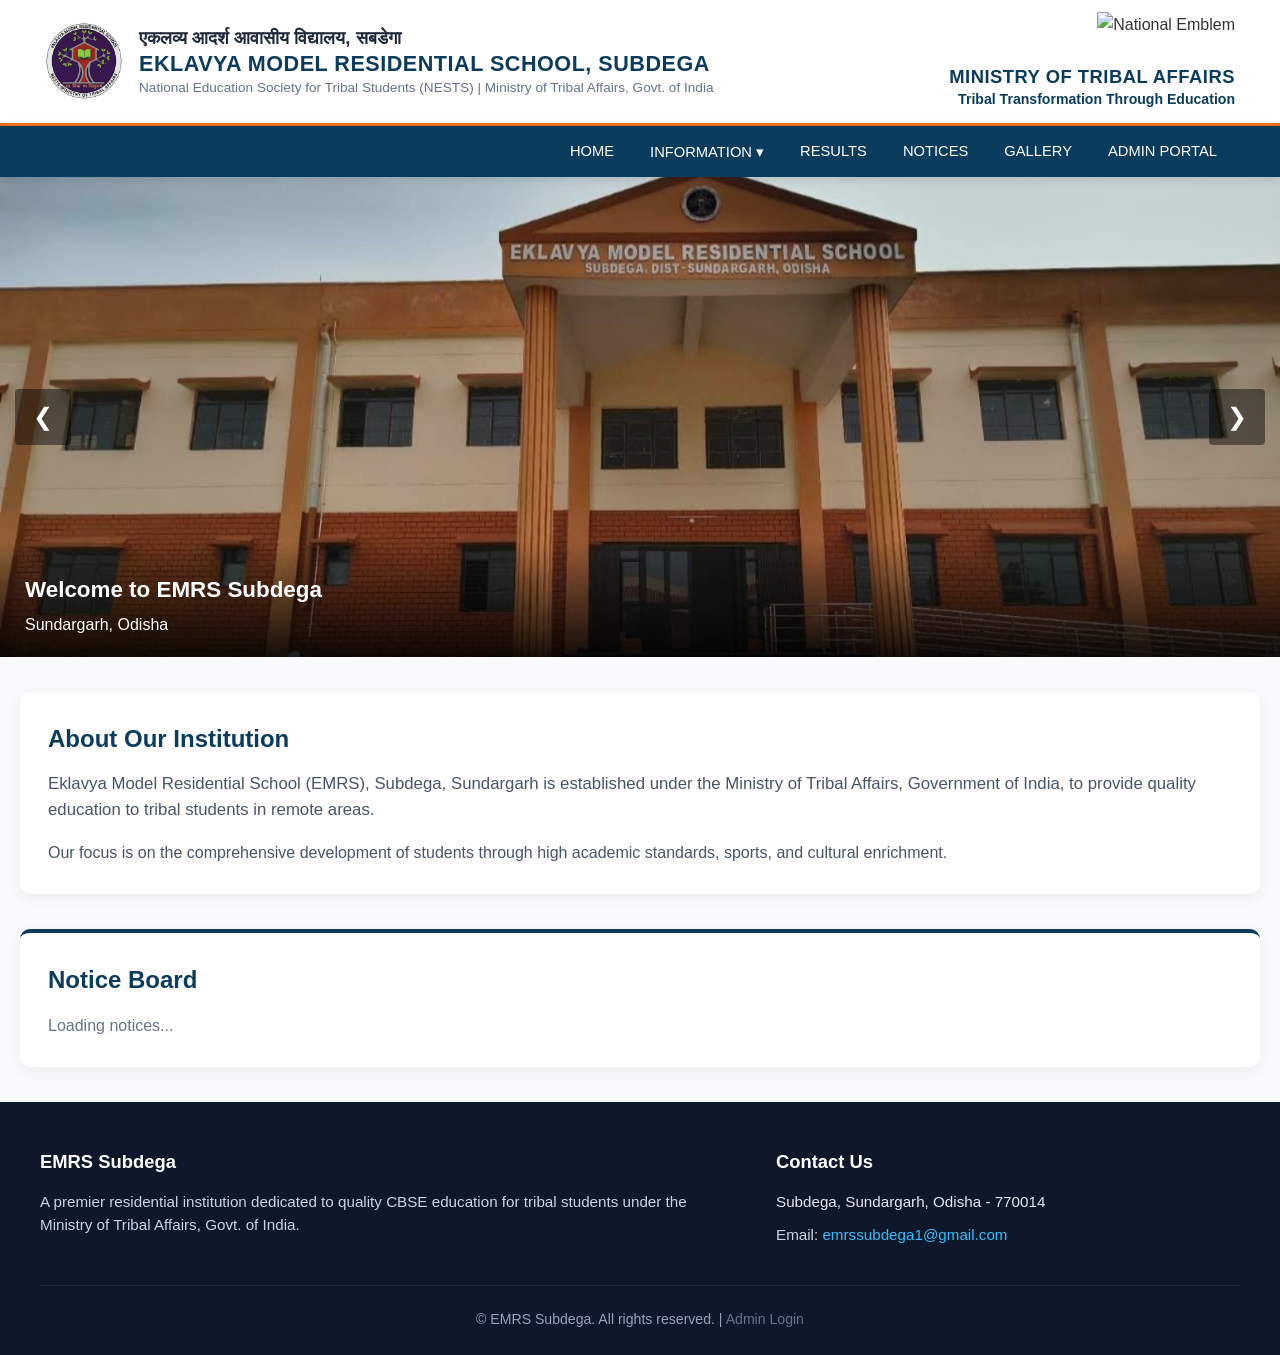
==== commit e692eb75: "Refactor HTML structure and update comments" ====
--- a/index.html
+++ b/index.html
@@ -106,37 +106,41 @@
     .btn-search-res { background: #0b3c5d; color: #ffffff; border: none; padding: 11px 26px; border-radius: 6px; font-weight: 700; cursor: pointer; font-size: 0.95rem; margin-top: 20px; }
     .btn-search-res:hover { background: #072a42; }
 
-    /* Printable Single Page Marksheet */
+    /* Printable A4 Marksheet Container */
     .marksheet-container {
-      background: #ffffff; border: 2px solid #0b3c5d; border-radius: 8px; padding: 25px 25px; margin-top: 25px; display: none; box-shadow: 0 4px 16px rgba(0,0,0,0.06); max-width: 900px; margin-left: auto; margin-right: auto;
-    }
-    .marksheet-header { text-align: center; border-bottom: 2px solid #0b3c5d; padding-bottom: 10px; margin-bottom: 14px; }
-    .marksheet-header h2 { font-size: 1.25rem; color: #0b3c5d; font-weight: 800; text-transform: uppercase; margin-bottom: 2px; }
-    .marksheet-header p { font-size: 0.82rem; color: #475569; margin: 0; }
-    .student-meta-grid { display: grid; grid-template-columns: repeat(4, 1fr); gap: 8px; background: #f8fafc; padding: 10px 14px; border-radius: 6px; border: 1px solid #e2e8f0; margin-bottom: 14px; }
-    .meta-item span.lbl { font-size: 0.72rem; font-weight: 700; color: #64748b; text-transform: uppercase; }
-    .meta-item span.val { font-size: 0.88rem; font-weight: 800; color: #0f172a; display: block; }
-    .marks-table { width: 100%; border-collapse: collapse; margin-bottom: 14px; }
-    .marks-table th { background: #f1f5f9; color: #1e293b; padding: 7px 10px; border: 1px solid #cbd5e1; font-weight: 700; text-align: center; font-size: 0.82rem; }
-    .marks-table td { padding: 6px 10px; border: 1px solid #cbd5e1; text-align: center; font-size: 0.84rem; }
+      background: #ffffff; border: 3px double #0b3c5d; border-radius: 12px; padding: 40px 45px; margin-top: 25px; display: none; box-shadow: 0 6px 22px rgba(0,0,0,0.08); max-width: 950px; margin-left: auto; margin-right: auto;
+    }
+    .marksheet-header { text-align: center; border-bottom: 2px solid #0b3c5d; padding-bottom: 18px; margin-bottom: 22px; }
+    .marksheet-header h2 { font-size: 1.6rem; color: #0b3c5d; font-weight: 900; text-transform: uppercase; margin-bottom: 4px; letter-spacing: 0.8px; }
+    .marksheet-header p { font-size: 0.92rem; color: #475569; margin: 0; }
+    .student-meta-grid { display: grid; grid-template-columns: repeat(3, 1fr); gap: 14px 18px; background: #f8fafc; padding: 18px 22px; border-radius: 8px; border: 1px solid #e2e8f0; margin-bottom: 24px; }
+    .meta-item span.lbl { font-size: 0.78rem; font-weight: 700; color: #64748b; text-transform: uppercase; letter-spacing: 0.5px; }
+    .meta-item span.val { font-size: 0.98rem; font-weight: 800; color: #0f172a; display: block; margin-top: 2px; }
+    .marks-table { width: 100%; border-collapse: collapse; margin-bottom: 24px; }
+    .marks-table th { background: #f1f5f9; color: #0b3c5d; padding: 12px 14px; border: 1px solid #cbd5e1; font-weight: 800; text-align: center; font-size: 0.95rem; }
+    .marks-table td { padding: 12px 14px; border: 1px solid #cbd5e1; text-align: center; font-size: 0.95rem; }
     .marks-table tr:nth-child(even) { background: #f8fafc; }
-    .result-summary-box { display: flex; justify-content: space-around; align-items: center; padding: 10px 14px; background: #e0f2fe; border-radius: 6px; margin-top: 10px; border-left: 4px solid #0284c7; }
-    .actions-row { display: flex; gap: 12px; justify-content: flex-end; margin-top: 20px; }
-    .btn-action-res { background: #f97316; color: #fff; border: none; padding: 9px 18px; border-radius: 6px; font-weight: 700; cursor: pointer; text-decoration: none; display: inline-flex; align-items: center; gap: 6px; font-size: 0.9rem; }
+    .result-summary-box { display: flex; justify-content: space-around; align-items: center; padding: 16px 20px; background: #e0f2fe; border-radius: 8px; margin-top: 14px; border-left: 5px solid #0284c7; }
+    .actions-row { display: flex; gap: 14px; justify-content: flex-end; margin-top: 30px; }
+    .btn-action-res { background: #f97316; color: #fff; border: none; padding: 11px 22px; border-radius: 6px; font-weight: 700; cursor: pointer; text-decoration: none; display: inline-flex; align-items: center; gap: 6px; font-size: 0.95rem; }
     .btn-action-res:hover { background: #ea580c; }
 
-    /* Single-Page Strict Print Rules */
+    /* Strict Full-Page A4 Print Configuration */
     @media print {
-      @page { size: A4 portrait; margin: 10mm; }
-      html, body { background: #fff !important; margin: 0 !important; padding: 0 !important; width: 100% !important; height: auto !important; }
+      @page { size: A4 portrait; margin: 10mm 12mm; }
+      html, body { background: #ffffff !important; margin: 0 !important; padding: 0 !important; width: 100% !important; height: 100% !important; }
       body * { visibility: hidden; }
       #studentMarksheetBlock, #studentMarksheetBlock * { visibility: visible; }
       #studentMarksheetBlock {
-        position: absolute; left: 0; top: 0; width: 100% !important; max-width: 100% !important;
-        border: 2px solid #0b3c5d !important; padding: 15px !important; margin: 0 !important;
-        box-shadow: none !important; page-break-inside: avoid !important; break-inside: avoid !important;
+        position: absolute; left: 0; top: 0; width: 100% !important; height: 98% !important; max-width: 100% !important;
+        border: 4px double #0b3c5d !important; padding: 35px 30px !important; margin: 0 !important;
+        box-shadow: none !important; display: flex !important; flex-direction: column !important; justify-content: space-between !important;
+        page-break-inside: avoid !important; break-inside: avoid !important;
       }
       .actions-row { display: none !important; }
+      .marksheet-header h2 { font-size: 1.6rem !important; }
+      .marks-table th, .marks-table td { padding: 12px 14px !important; font-size: 1rem !important; }
+      .signature-block { margin-top: auto !important; padding-top: 40px !important; }
     }
 
     /* Staff Cards */
@@ -182,19 +186,70 @@
       return dateStr;
     };
 
-    window.goToTab = function(tabId) {
+    window.convertDateToWords = function(dateStr) {
+      if (!dateStr) return '';
+      var parts = dateStr.split('-');
+      if (parts.length !== 3) return dateStr;
+      var y = parseInt(parts[0], 10);
+      var m = parseInt(parts[1], 10);
+      var d = parseInt(parts[2], 10);
+
+      var days = ["", "First", "Second", "Third", "Fourth", "Fifth", "Sixth", "Seventh", "Eighth", "Ninth", "Tenth",
+        "Eleventh", "Twelfth", "Thirteenth", "Fourteenth", "Fifteenth", "Sixteenth", "Seventeenth", "Eighteenth", "Nineteenth", "Twentieth",
+        "Twenty-First", "Twenty-Second", "Twenty-Third", "Twenty-Fourth", "Twenty-Fifth", "Twenty-Sixth", "Twenty-Seventh", "Twenty-Eighth", "Twenty-Ninth", "Thirtieth", "Thirty-First"];
+      var months = ["", "January", "February", "March", "April", "May", "June", "July", "August", "September", "October", "November", "December"];
+      var ones = ["", "One", "Two", "Three", "Four", "Five", "Six", "Seven", "Eight", "Nine", "Ten", "Eleven", "Twelve", "Thirteen", "Fourteen", "Fifteen", "Sixteen", "Seventeen", "Eighteen", "Nineteen"];
+      var tens = ["", "", "Twenty", "Thirty", "Forty", "Fifty", "Sixty", "Seventy", "Eighty", "Ninety"];
+
+      function numToWords(n) {
+        if (n < 20) return ones[n];
+        if (n < 100) return tens[Math.floor(n / 10)] + (n % 10 !== 0 ? " " + ones[n % 10] : "");
+        if (n < 1000) return ones[Math.floor(n / 100)] + " Hundred" + (n % 100 !== 0 ? " " + numToWords(n % 100) : "");
+        if (n < 1000000) return numToWords(Math.floor(n / 1000)) + " Thousand" + (n % 1000 !== 0 ? " " + numToWords(n % 1000) : "");
+        return String(n);
+      }
+
+      var dayWord = (d >= 1 && d <= 31) ? days[d] : String(d);
+      var monthWord = (m >= 1 && m <= 12) ? months[m] : String(m);
+      var yearWord = numToWords(y);
+
+      return (dayWord + " " + monthWord + " " + yearWord).toUpperCase();
+    };
+
+    window.goToTab = function(tabId, updateHash) {
+      if (updateHash === undefined) updateHash = true;
       var tabs = ['tab-home', 'tab-documents', 'tab-notices', 'tab-gallery', 'tab-staff', 'tab-results'];
       for (var i = 0; i < tabs.length; i++) {
         var el = document.getElementById(tabs[i]);
         if (el) el.style.display = (tabs[i] === tabId) ? 'block' : 'none';
       }
       window.scrollTo({ top: 0, behavior: 'smooth' });
+
+      if (updateHash) {
+        var hashKey = tabId.replace('tab-', '');
+        history.pushState(null, null, '#' + hashKey);
+      }
+
       if (tabId === 'tab-gallery') window.renderGallery();
       if (tabId === 'tab-notices') window.renderNotices();
       if (tabId === 'tab-documents') window.renderDocuments();
       if (tabId === 'tab-staff') window.renderStaff();
     };
 
+    window.applyHashRoute = function() {
+      var hash = window.location.hash.replace('#', '').trim().toLowerCase();
+      var tabId = 'tab-home';
+      if (hash === 'results') tabId = 'tab-results';
+      else if (hash === 'documents') tabId = 'tab-documents';
+      else if (hash === 'notices') tabId = 'tab-notices';
+      else if (hash === 'gallery') tabId = 'tab-gallery';
+      else if (hash === 'staff') tabId = 'tab-staff';
+      window.goToTab(tabId, false);
+    };
+
+    window.addEventListener('popstate', window.applyHashRoute);
+
+    // Render Documents List
     window.renderDocuments = function() {
       var list = document.getElementById('documentList');
       var title = document.getElementById('docHeading');
@@ -206,14 +261,14 @@
 
       if (targetCat !== 'all') {
         if (title) title.textContent = window.currentDocCategory;
-        if (sub) sub.textContent = 'Official records and circulars filed under ' + window.currentDocCategory;
+        if (sub) sub.textContent = 'Official records filed under ' + window.currentDocCategory;
         matches = matches.filter(function(d) {
           var docCat = String(d.category || '').trim().toLowerCase();
           return docCat === targetCat || docCat.includes(targetCat) || targetCat.includes(docCat);
         });
       } else {
         if (title) title.textContent = 'All Official Documents';
-        if (sub) sub.textContent = 'Complete archive of uploaded documents and circulars';
+        if (sub) sub.textContent = 'Complete archive of uploaded documents';
       }
 
       if (!matches || matches.length === 0) {
@@ -249,6 +304,7 @@
       window.renderDocuments();
     };
 
+    // Render Public Photo Gallery
     window.renderGallery = function() {
       var grid = document.getElementById("publicGalleryGrid");
       if (!grid) return;
@@ -263,11 +319,12 @@
       }).join("");
     };
 
+    // Render Notice Board Only (No "Circulars" text)
     window.renderNotices = function() {
       var nCont = document.getElementById("noticeList");
       var hCont = document.getElementById("homeNoticeList");
       if (!window.allNotices || window.allNotices.length === 0) {
-        var empty = '<p style="color: #64748b; font-style: italic;">No current circulars posted.</p>';
+        var empty = '<p style="color: #64748b; font-style: italic;">No current notices posted.</p>';
         if (nCont) nCont.innerHTML = empty;
         if (hCont) hCont.innerHTML = empty;
         return;
@@ -374,21 +431,27 @@
       window.currentStudentResult = res.data;
       var d = res.data;
 
-      // Populate Marksheet
-      document.getElementById('msStudentName').textContent = d.student_name.toUpperCase();
-      document.getElementById('msRollNo').textContent = d.roll_no;
+      // Populate Marksheet Metadata
+      document.getElementById('msStudentName').textContent = d.student_name ? d.student_name.toUpperCase() : '-';
+      document.getElementById('msFatherName').textContent = d.father_name ? d.father_name.toUpperCase() : '-';
+      document.getElementById('msMotherName').textContent = d.mother_name ? d.mother_name.toUpperCase() : '-';
+      document.getElementById('msRollNo').textContent = d.roll_no || '-';
       document.getElementById('msClass').textContent = d.class_name + ' (' + (d.section || 'A') + ')';
-      document.getElementById('msSession').textContent = d.academic_session;
+      document.getElementById('msSession').textContent = d.academic_session || '-';
       document.getElementById('msDob').textContent = window.formatDateDMY(d.dob);
-
+      
+      var wordsDob = d.dob_in_words ? d.dob_in_words.toUpperCase() : window.convertDateToWords(d.dob);
+      document.getElementById('msDobWords').textContent = wordsDob || '-';
+
+      // Populate Subject Marks
       var subTbody = document.getElementById('msSubjectsBody');
       var subs = d.subjects || [];
       subTbody.innerHTML = subs.map(function(s) {
         return '<tr>' +
-          '<td style="text-align:left; font-weight:600;">' + window.escapeHtml(s.name) + '</td>' +
+          '<td style="text-align:left; font-weight:700; color:#1e293b;">' + window.escapeHtml(s.name) + '</td>' +
           '<td>' + (s.max || 100) + '</td>' +
-          '<td>' + (s.marks != null ? s.marks : '-') + '</td>' +
-          '<td><strong>' + (s.grade || '-') + '</strong></td>' +
+          '<td style="font-weight:700;">' + (s.marks != null ? s.marks : '-') + '</td>' +
+          '<td><strong style="color:#0b3c5d;">' + (s.grade || '-') + '</strong></td>' +
         '</tr>';
       }).join('');
 
@@ -403,7 +466,7 @@
       var promP = document.getElementById('msPromotionNotice');
       if (d.promoted_to_class && d.promoted_session) {
         promP.style.display = 'block';
-        promP.innerHTML = '🎉 <strong>Promotion Status:</strong> Promoted to <u>' + window.escapeHtml(d.promoted_to_class) + '</u> for Session <u>' + window.escapeHtml(d.promoted_session) + '</u>.';
+        promP.innerHTML = '🎉 <strong>Promotion Status:</strong> Promoted to <u>' + window.escapeHtml(d.promoted_to_class) + '</u> for Academic Session <u>' + window.escapeHtml(d.promoted_session) + '</u>.';
       } else {
         promP.style.display = 'none';
       }
@@ -419,31 +482,35 @@
     window.downloadCertificate = function() {
       if (!window.currentStudentResult) return;
       var d = window.currentStudentResult;
+      var wordsDob = d.dob_in_words ? d.dob_in_words.toUpperCase() : window.convertDateToWords(d.dob);
       var certWindow = window.open('', '_blank');
       certWindow.document.write(
         '<!DOCTYPE html><html><head><title>Certificate - ' + d.student_name + '</title>' +
         '<style>' +
           'body { font-family: "Georgia", serif; text-align: center; padding: 40px; background: #fafafa; }' +
-          '.cert-box { border: 10px double #0b3c5d; padding: 40px 30px; background: #fff; max-width: 850px; margin: 0 auto; }' +
+          '.cert-box { border: 10px double #0b3c5d; padding: 45px 35px; background: #fff; max-width: 850px; margin: 0 auto; box-shadow: 0 4px 20px rgba(0,0,0,0.08); }' +
           'h1 { color: #0b3c5d; font-size: 2.2rem; text-transform: uppercase; margin-bottom: 5px; }' +
-          'h3 { color: #f97316; font-size: 1.3rem; margin-top: 0; font-weight: normal; }' +
-          'p.cert-text { font-size: 1.25rem; line-height: 2; margin: 30px 0; color: #1e293b; }' +
-          '.name { font-size: 1.5rem; font-weight: bold; text-decoration: underline; color: #0b3c5d; }' +
-          '.footer-sign { display: flex; justify-content: space-between; margin-top: 60px; padding: 0 40px; font-weight: bold; color: #334155; }' +
+          'h3 { color: #f97316; font-size: 1.25rem; margin-top: 0; font-weight: normal; }' +
+          'p.cert-text { font-size: 1.2rem; line-height: 2.2; margin: 30px 0; color: #1e293b; text-align: justify; }' +
+          '.name { font-size: 1.35rem; font-weight: bold; text-decoration: underline; color: #0b3c5d; }' +
+          '.footer-sign { display: flex; justify-content: space-between; margin-top: 70px; padding: 0 40px; font-weight: bold; color: #334155; }' +
         '</style></head><body>' +
         '<div class="cert-box">' +
           '<h1>EKLAVYA MODEL RESIDENTIAL SCHOOL, SUBDEGA</h1>' +
           '<h3>Ministry of Tribal Affairs, Govt. of India</h3>' +
-          '<h2 style="margin-top:25px; text-decoration:underline;">PROMOTION CERTIFICATE</h2>' +
+          '<h2 style="margin-top:25px; text-decoration:underline; font-size:1.6rem; color:#0b3c5d;">PROMOTION CERTIFICATE</h2>' +
           '<p class="cert-text">' +
-            'This is to certify that <span class="name">' + d.student_name.toUpperCase() + '</span>, ' +
-            'bearing Roll No: <strong>' + d.roll_no + '</strong>, has successfully passed ' +
-            '<strong>' + d.class_name + '</strong> in Academic Session <strong>' + d.academic_session + '</strong> ' +
+            'This is to certify that <span class="name">' + (d.student_name ? d.student_name.toUpperCase() : '') + '</span>, ' +
+            (d.father_name ? 'Son/Daughter of <strong>Shri ' + d.father_name.toUpperCase() + '</strong> and ' : '') +
+            (d.mother_name ? '<strong>Smt. ' + d.mother_name.toUpperCase() + '</strong>, ' : '') +
+            'bearing Roll No: <strong>' + d.roll_no + '</strong>, Date of Birth: <strong>' + window.formatDateDMY(d.dob) + '</strong> (' + wordsDob + '), ' +
+            'has successfully passed <strong>' + d.class_name + '</strong> in Academic Session <strong>' + d.academic_session + '</strong> ' +
             'securing <strong>' + d.percentage + '%</strong> (Grade ' + (d.grade || 'A') + ').<br/>' +
-            (d.promoted_to_class ? 'The student is declared <strong>PROMOTED</strong> to <strong>' + d.promoted_to_class + '</strong> for Session <strong>' + (d.promoted_session || 'Next Academic Year') + '</strong>.' : '') +
+            (d.promoted_to_class ? 'The student is declared <strong>PROMOTED</strong> to <strong>' + d.promoted_to_class + '</strong> for Academic Session <strong>' + (d.promoted_session || 'Next Academic Year') + '</strong>.' : '') +
           '</p>' +
           '<div class="footer-sign">' +
             '<div>Exam In-Charge</div>' +
+            '<div>Class Teacher</div>' +
             '<div>Principal / Headmaster</div>' +
           '</div>' +
         '</div>' +
@@ -475,7 +542,7 @@
     </div>
   </div>
 
-  <!-- Navbar (Single RESULTS link retained, removed from INFORMATION dropdown) -->
+  <!-- Navbar -->
   <nav class="navbar">
     <div class="nav-links">
       <button type="button" class="nav-link-btn" onclick="window.goToTab('tab-home')">HOME</button>
@@ -502,7 +569,7 @@
     </div>
   </nav>
 
-  <!-- 1. HOME VIEW (Middle Banner completely removed) -->
+  <!-- 1. HOME VIEW (Notice Board Only - Circulars Removed) -->
   <section id="tab-home" class="tab-section" style="display: block;">
     <div class="slider-container" id="homeSlider">
       <div class="slide active">
@@ -531,9 +598,9 @@
 
     <div class="content-container">
       <div class="content-card" style="border-top: 4px solid #0b3c5d;">
-        <h2 style="color: #0b3c5d; font-size: 1.5rem; margin-bottom: 14px;">Latest Circulars & Announcements</h2>
+        <h2 style="color: #0b3c5d; font-size: 1.5rem; margin-bottom: 14px;">Notice Board</h2>
         <div id="homeNoticeList" style="display: flex; flex-direction: column; gap: 10px;">
-          <p style="color: #64748b;">Loading recent notices...</p>
+          <p style="color: #64748b;">Loading notices...</p>
         </div>
       </div>
     </div>
@@ -563,7 +630,7 @@
             </div>
             <div class="form-field">
               <label>Roll Number *</label>
-              <input type="text" id="resRollNo" placeholder="e.g. 01, 14, 2025-06-14" required />
+              <input type="text" id="resRollNo" required />
             </div>
             <div class="form-field">
               <label>Academic Session *</label>
@@ -588,25 +655,31 @@
         
         <div class="marksheet-header">
           <h2>EKLAVYA MODEL RESIDENTIAL SCHOOL, SUBDEGA</h2>
-          <p>Sundargarh, Odisha - 770014 | NESTS • Ministry of Tribal Affairs</p>
-          <h3 style="margin-top: 6px; color: #f97316; font-size: 1.05rem; letter-spacing: 0.5px;">ANNUAL PROGRESS & MARKS STATEMENT</h3>
+          <p>AT/PO: SUBDEGA, DIST: SUNDARGARH, ODISHA - 770014</p>
+          <p style="font-weight:600; color:#0b3c5d; margin-top:2px;">Under NESTS, Ministry of Tribal Affairs, Govt. of India</p>
+          <h3 style="margin-top: 10px; color: #f97316; font-size: 1.2rem; letter-spacing: 1px; font-weight: 800;">ANNUAL PROGRESS & MARKS STATEMENT</h3>
         </div>
 
         <div class="student-meta-grid">
           <div class="meta-item"><span class="lbl">Student Name</span><span class="val" id="msStudentName">-</span></div>
           <div class="meta-item"><span class="lbl">Roll Number</span><span class="val" id="msRollNo">-</span></div>
           <div class="meta-item"><span class="lbl">Class & Section</span><span class="val" id="msClass">-</span></div>
-          <div class="meta-item"><span class="lbl">Session</span><span class="val" id="msSession">-</span></div>
+
+          <div class="meta-item"><span class="lbl">Father's Name</span><span class="val" id="msFatherName">-</span></div>
+          <div class="meta-item"><span class="lbl">Mother's Name</span><span class="val" id="msMotherName">-</span></div>
+          <div class="meta-item"><span class="lbl">Academic Session</span><span class="val" id="msSession">-</span></div>
+
           <div class="meta-item"><span class="lbl">Date of Birth</span><span class="val" id="msDob">-</span></div>
+          <div class="meta-item" style="grid-column: span 2;"><span class="lbl">DOB In Words</span><span class="val" id="msDobWords">-</span></div>
         </div>
 
         <table class="marks-table">
           <thead>
             <tr>
-              <th style="text-align: left;">Subject Name</th>
-              <th>Max Marks</th>
-              <th>Marks Obtained</th>
-              <th>Grade</th>
+              <th style="text-align: left; width: 45%;">Subject Name</th>
+              <th style="width: 18%;">Maximum Marks</th>
+              <th style="width: 20%;">Marks Obtained</th>
+              <th style="width: 17%;">Grade</th>
             </tr>
           </thead>
           <tbody id="msSubjectsBody"></tbody>
@@ -614,33 +687,33 @@
 
         <div class="result-summary-box">
           <div>
-            <div style="font-size: 0.75rem; color: #475569; font-weight: 700;">TOTAL MARKS</div>
-            <div id="msTotal" style="font-size: 1.05rem; font-weight: 800; color: #0b3c5d;">-</div>
+            <div style="font-size: 0.82rem; color: #475569; font-weight: 700;">TOTAL MARKS</div>
+            <div id="msTotal" style="font-size: 1.25rem; font-weight: 800; color: #0b3c5d;">-</div>
           </div>
           <div>
-            <div style="font-size: 0.75rem; color: #475569; font-weight: 700;">PERCENTAGE</div>
-            <div id="msPercent" style="font-size: 1.05rem; font-weight: 800; color: #0b3c5d;">-</div>
+            <div style="font-size: 0.82rem; color: #475569; font-weight: 700;">PERCENTAGE</div>
+            <div id="msPercent" style="font-size: 1.25rem; font-weight: 800; color: #0b3c5d;">-</div>
           </div>
           <div>
-            <div style="font-size: 0.75rem; color: #475569; font-weight: 700;">OVERALL GRADE</div>
-            <div id="msGrade" style="font-size: 1.05rem; font-weight: 800; color: #0b3c5d;">-</div>
+            <div style="font-size: 0.82rem; color: #475569; font-weight: 700;">OVERALL GRADE</div>
+            <div id="msGrade" style="font-size: 1.25rem; font-weight: 800; color: #0b3c5d;">-</div>
           </div>
           <div>
-            <div style="font-size: 0.75rem; color: #475569; font-weight: 700;">RESULT STATUS</div>
-            <div id="msStatusBadge" style="font-size: 1.05rem; font-weight: 900;">PASSED</div>
+            <div style="font-size: 0.82rem; color: #475569; font-weight: 700;">FINAL RESULT</div>
+            <div id="msStatusBadge" style="font-size: 1.25rem; font-weight: 900;">PASSED</div>
           </div>
         </div>
 
-        <p id="msPromotionNotice" style="margin-top: 12px; padding: 8px 12px; background: #f0fdf4; border: 1px solid #bbf7d0; border-radius: 4px; color: #166534; font-size: 0.85rem; display: none;"></p>
-
-        <div style="display: flex; justify-content: space-between; margin-top: 35px; padding: 0 20px; font-size: 0.85rem; font-weight: 700; color: #334155;">
-          <div>Class Teacher Signature</div>
-          <div>Exam In-Charge</div>
-          <div>Principal Signature</div>
+        <p id="msPromotionNotice" style="margin-top: 14px; padding: 10px 14px; background: #f0fdf4; border: 1px solid #bbf7d0; border-radius: 6px; color: #166534; font-size: 0.95rem; display: none;"></p>
+
+        <div class="signature-block" style="display: flex; justify-content: space-between; margin-top: 50px; padding: 0 30px; font-size: 0.92rem; font-weight: 700; color: #334155;">
+          <div style="text-align: center; border-top: 1px solid #94a3b8; padding-top: 6px; width: 180px;">Class Teacher Signature</div>
+          <div style="text-align: center; border-top: 1px solid #94a3b8; padding-top: 6px; width: 180px;">Exam In-Charge</div>
+          <div style="text-align: center; border-top: 1px solid #94a3b8; padding-top: 6px; width: 180px;">Principal Signature</div>
         </div>
 
         <div class="actions-row">
-          <button type="button" onclick="window.printMarksheet()" class="btn-action-res">🖨️ Print Marksheet (Single Page)</button>
+          <button type="button" onclick="window.printMarksheet()" class="btn-action-res">🖨️ Print Full A4 Marksheet</button>
           <button type="button" onclick="window.downloadCertificate()" class="btn-action-res" style="background:#0284c7;">📄 Download Certificate</button>
         </div>
 
@@ -649,20 +722,20 @@
     </div>
   </section>
 
-  <!-- 3. DOCUMENTS VIEW -->
+  <!-- 3. DOCUMENTS VIEW (Notice Board Title) -->
   <section id="tab-documents" class="tab-section" style="display: none;">
     <div class="content-container">
       <div class="content-card" style="border-top: 4px solid #0284c7; padding: 25px 30px;">
         <div style="display: flex; justify-content: space-between; align-items: baseline; flex-wrap: wrap; margin-bottom: 8px;">
-          <h2 id="docHeading" style="color: #0b3c5d; font-size: 1.8rem;">General Circulars</h2>
+          <h2 id="docHeading" style="color: #0b3c5d; font-size: 1.8rem;">Official Documents</h2>
           <button type="button" onclick="window.openDocCategory('ALL')" style="background: none; border: 1px solid #0284c7; color: #0284c7; padding: 4px 12px; border-radius: 4px; cursor: pointer; font-size: 0.85rem;">View All Documents</button>
         </div>
-        <p id="docSub" style="color: #64748b; font-size: 0.95rem; margin-bottom: 22px;">Official records and circulars</p>
+        <p id="docSub" style="color: #64748b; font-size: 0.95rem; margin-bottom: 22px;">Official institutional records</p>
         <div style="overflow-x: auto;">
           <table style="width: 100%; border-collapse: collapse; text-align: left; font-size: 0.92rem;">
             <thead>
               <tr style="background: #7a8fa6; color: #ffffff;">
-                <th style="padding: 12px 14px; width: 14%; border: 1px solid #cbd5e1; text-align: center;">Circular No.</th>
+                <th style="padding: 12px 14px; width: 14%; border: 1px solid #cbd5e1; text-align: center;">Document No.</th>
                 <th style="padding: 12px 14px; width: 14%; border: 1px solid #cbd5e1; text-align: center;">Date</th>
                 <th style="padding: 12px 16px; width: 58%; border: 1px solid #cbd5e1;">Subject</th>
                 <th style="padding: 12px 14px; width: 14%; border: 1px solid #cbd5e1; text-align: center;">Download</th>
@@ -675,11 +748,11 @@
     </div>
   </section>
 
-  <!-- 4. NOTICES VIEW -->
+  <!-- 4. NOTICES VIEW (Notice Board Only) -->
   <section id="tab-notices" class="tab-section" style="display: none;">
     <div class="content-container">
       <div class="content-card" style="border-top: 4px solid #0b3c5d;">
-        <h2 style="color: #0b3c5d; font-size: 1.8rem; margin-bottom: 6px;">Notice Board & Circulars</h2>
+        <h2 style="color: #0b3c5d; font-size: 1.8rem; margin-bottom: 6px;">Notice Board</h2>
         <p style="color: #64748b; font-size: 0.95rem; margin-bottom: 20px;">All academic announcements, admissions, and schedules</p>
         <div id="noticeList" style="display: flex; flex-direction: column; gap: 14px;"></div>
       </div>
@@ -784,6 +857,8 @@
         }
       }
 
+      window.applyHashRoute();
+
       try {
         var instRes = await window.client.from("institution_details").select("*").eq("id", "primary").maybeSingle();
         if (instRes && instRes.data) window.renderInstitutionDetails(instRes.data);
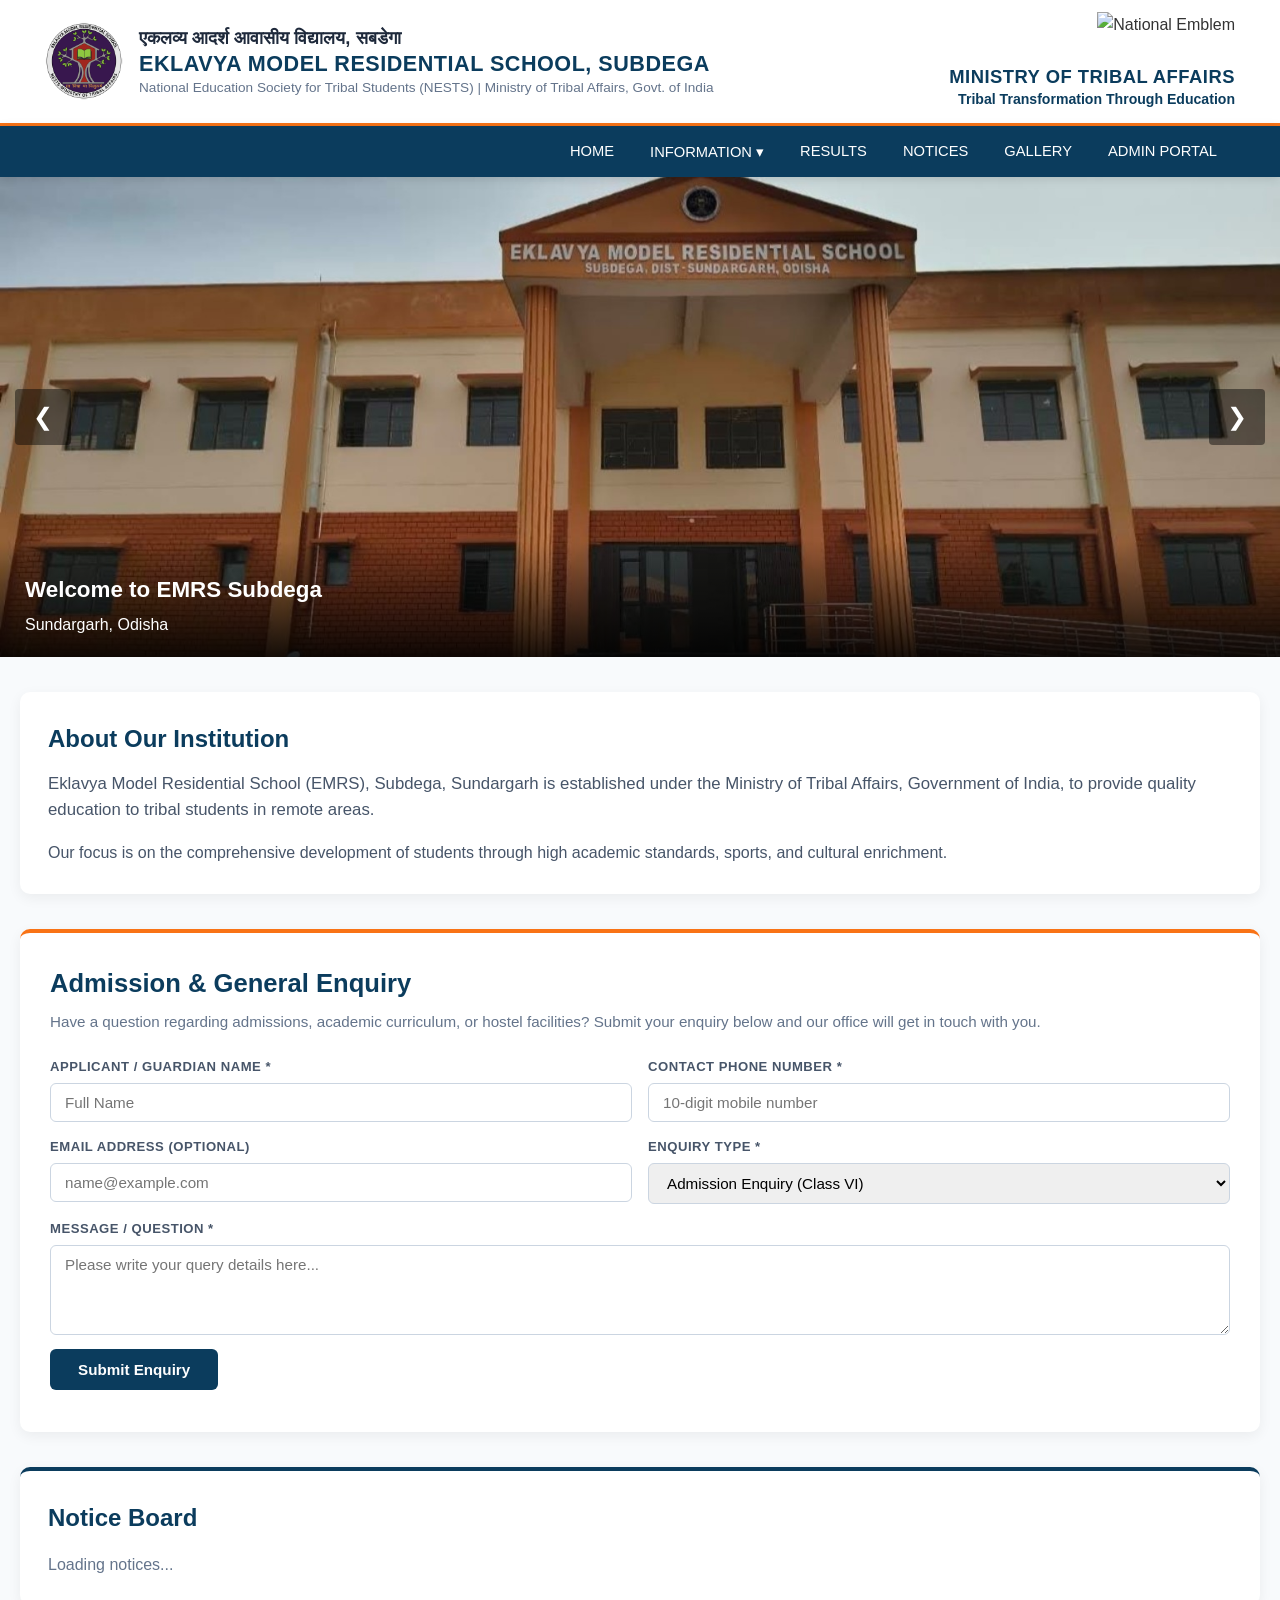
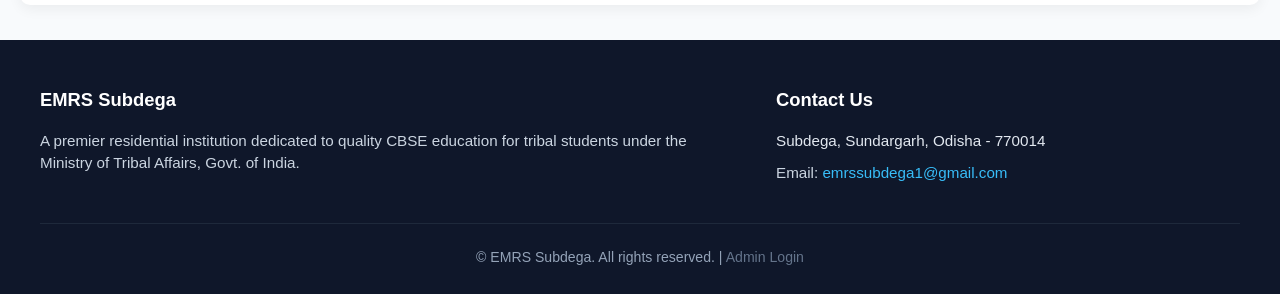
==== commit d9e14bd8: "Implement enquiry form for admissions and queries Added an enquiry form card with submission functio" ====
--- a/index.html
+++ b/index.html
@@ -94,53 +94,210 @@
     .dot { width: 11px; height: 11px; background: rgba(255, 255, 255, 0.5); border-radius: 50%; cursor: pointer; }
     .dot.active { background: #f97316; width: 24px; border-radius: 6px; }
 
+    /* Enquiry Form Card */
+    .enquiry-form-card {
+      background: #ffffff;
+      border-radius: 10px;
+      padding: 30px;
+      border-top: 4px solid #f97316;
+      box-shadow: 0 4px 14px rgba(0, 0, 0, 0.06);
+    }
+    .enquiry-form-card h2 {
+      color: #0b3c5d;
+      font-size: 1.6rem;
+      font-weight: 800;
+      margin-bottom: 6px;
+    }
+    .enquiry-form-card p.form-desc {
+      color: #64748b;
+      font-size: 0.95rem;
+      margin-bottom: 22px;
+    }
+    .btn-submit-enquiry {
+      background: #0b3c5d;
+      color: #ffffff;
+      border: none;
+      padding: 12px 28px;
+      font-size: 0.95rem;
+      font-weight: 700;
+      border-radius: 6px;
+      cursor: pointer;
+      font-family: inherit;
+      transition: background 0.2s ease;
+    }
+    .btn-submit-enquiry:hover { background: #072a42; }
+
     /* Results Search Card */
     .results-search-card {
       background: #ffffff; border-radius: 12px; padding: 32px; border-top: 5px solid #0b3c5d; box-shadow: 0 4px 20px rgba(0, 0, 0, 0.08); margin-bottom: 30px;
     }
+    .form-grid-2 { display: grid; grid-template-columns: repeat(auto-fit, minmax(260px, 1fr)); gap: 16px; }
     .form-grid-4 { display: grid; grid-template-columns: repeat(auto-fit, minmax(200px, 1fr)); gap: 16px; margin-top: 18px; }
-    .form-field { display: flex; flex-direction: column; gap: 6px; }
+    .form-field { display: flex; flex-direction: column; gap: 6px; margin-bottom: 14px; }
     .form-field label { font-size: 0.82rem; font-weight: 700; color: #475569; text-transform: uppercase; letter-spacing: 0.5px; }
-    .form-field input, .form-field select { padding: 10px 14px; border: 1px solid #cbd5e1; border-radius: 6px; font-size: 0.95rem; outline: none; font-family: inherit; }
-    .form-field input:focus, .form-field select:focus { border-color: #0b3c5d; }
+    .form-field input, .form-field select, .form-field textarea { padding: 10px 14px; border: 1px solid #cbd5e1; border-radius: 6px; font-size: 0.95rem; outline: none; font-family: inherit; }
+    .form-field input:focus, .form-field select:focus, .form-field textarea:focus { border-color: #0b3c5d; }
     .btn-search-res { background: #0b3c5d; color: #ffffff; border: none; padding: 11px 26px; border-radius: 6px; font-weight: 700; cursor: pointer; font-size: 0.95rem; margin-top: 20px; }
     .btn-search-res:hover { background: #072a42; }
 
-    /* Printable A4 Marksheet Container */
+    /* Marksheet Container (Web View) */
     .marksheet-container {
-      background: #ffffff; border: 3px double #0b3c5d; border-radius: 12px; padding: 40px 45px; margin-top: 25px; display: none; box-shadow: 0 6px 22px rgba(0,0,0,0.08); max-width: 950px; margin-left: auto; margin-right: auto;
-    }
-    .marksheet-header { text-align: center; border-bottom: 2px solid #0b3c5d; padding-bottom: 18px; margin-bottom: 22px; }
-    .marksheet-header h2 { font-size: 1.6rem; color: #0b3c5d; font-weight: 900; text-transform: uppercase; margin-bottom: 4px; letter-spacing: 0.8px; }
-    .marksheet-header p { font-size: 0.92rem; color: #475569; margin: 0; }
-    .student-meta-grid { display: grid; grid-template-columns: repeat(3, 1fr); gap: 14px 18px; background: #f8fafc; padding: 18px 22px; border-radius: 8px; border: 1px solid #e2e8f0; margin-bottom: 24px; }
-    .meta-item span.lbl { font-size: 0.78rem; font-weight: 700; color: #64748b; text-transform: uppercase; letter-spacing: 0.5px; }
-    .meta-item span.val { font-size: 0.98rem; font-weight: 800; color: #0f172a; display: block; margin-top: 2px; }
-    .marks-table { width: 100%; border-collapse: collapse; margin-bottom: 24px; }
+      background: #ffffff;
+      border: 3px double #0b3c5d;
+      border-radius: 10px;
+      padding: 35px 40px;
+      margin-top: 25px;
+      display: none;
+      box-shadow: 0 6px 22px rgba(0,0,0,0.08);
+      max-width: 950px;
+      margin-left: auto;
+      margin-right: auto;
+    }
+    .marksheet-header {
+      border-bottom: 2px solid #0b3c5d;
+      padding-bottom: 15px;
+      margin-bottom: 20px;
+    }
+    .ms-header-top {
+      display: flex;
+      align-items: center;
+      justify-content: center;
+      gap: 16px;
+      margin-bottom: 6px;
+    }
+    .ms-emrs-logo {
+      width: 65px;
+      height: 65px;
+      object-fit: contain;
+      flex-shrink: 0;
+    }
+    .marksheet-header h2 {
+      font-size: 1.48rem;
+      color: #0b3c5d;
+      font-weight: 900;
+      text-transform: uppercase;
+      margin: 0;
+      letter-spacing: 0.5px;
+      white-space: nowrap;
+    }
+    .marksheet-header p {
+      font-size: 0.9rem;
+      color: #475569;
+      margin: 3px 0 0;
+      text-align: center;
+    }
+    .marksheet-header .ms-sub-title {
+      margin-top: 12px;
+      color: #f97316;
+      font-size: 1.25rem;
+      letter-spacing: 1px;
+      font-weight: 800;
+      text-align: center;
+    }
+
+    .student-meta-grid {
+      display: grid;
+      grid-template-columns: repeat(3, 1fr);
+      gap: 12px 18px;
+      background: #f8fafc;
+      padding: 16px 20px;
+      border-radius: 8px;
+      border: 1px solid #e2e8f0;
+      margin-bottom: 22px;
+    }
+    .meta-item span.lbl { font-size: 0.76rem; font-weight: 700; color: #64748b; text-transform: uppercase; letter-spacing: 0.5px; }
+    .meta-item span.val { font-size: 0.96rem; font-weight: 800; color: #0f172a; display: block; margin-top: 2px; }
+
+    .marks-table { width: 100%; border-collapse: collapse; margin-bottom: 22px; }
     .marks-table th { background: #f1f5f9; color: #0b3c5d; padding: 12px 14px; border: 1px solid #cbd5e1; font-weight: 800; text-align: center; font-size: 0.95rem; }
-    .marks-table td { padding: 12px 14px; border: 1px solid #cbd5e1; text-align: center; font-size: 0.95rem; }
+    .marks-table td { padding: 11px 14px; border: 1px solid #cbd5e1; text-align: center; font-size: 0.95rem; }
     .marks-table tr:nth-child(even) { background: #f8fafc; }
-    .result-summary-box { display: flex; justify-content: space-around; align-items: center; padding: 16px 20px; background: #e0f2fe; border-radius: 8px; margin-top: 14px; border-left: 5px solid #0284c7; }
-    .actions-row { display: flex; gap: 14px; justify-content: flex-end; margin-top: 30px; }
-    .btn-action-res { background: #f97316; color: #fff; border: none; padding: 11px 22px; border-radius: 6px; font-weight: 700; cursor: pointer; text-decoration: none; display: inline-flex; align-items: center; gap: 6px; font-size: 0.95rem; }
+
+    .result-summary-box {
+      display: flex;
+      justify-content: space-around;
+      align-items: center;
+      padding: 15px 20px;
+      background: #e0f2fe;
+      border-radius: 8px;
+      margin-top: 12px;
+      border-left: 5px solid #0284c7;
+    }
+    .signature-block {
+      display: flex;
+      justify-content: space-between;
+      margin-top: 55px;
+      padding: 0 30px;
+      font-size: 0.92rem;
+      font-weight: 700;
+      color: #334155;
+    }
+    .actions-row { display: flex; gap: 14px; justify-content: flex-end; margin-top: 28px; }
+    .btn-action-res { background: #f97316; color: #fff; border: none; padding: 10px 22px; border-radius: 6px; font-weight: 700; cursor: pointer; text-decoration: none; display: inline-flex; align-items: center; gap: 6px; font-size: 0.92rem; }
     .btn-action-res:hover { background: #ea580c; }
 
-    /* Strict Full-Page A4 Print Configuration */
+    /* Strict A4 Print Configuration */
     @media print {
-      @page { size: A4 portrait; margin: 10mm 12mm; }
-      html, body { background: #ffffff !important; margin: 0 !important; padding: 0 !important; width: 100% !important; height: 100% !important; }
+      @page {
+        size: A4 portrait;
+        margin: 8mm 8mm;
+      }
+      html, body {
+        background: #ffffff !important;
+        margin: 0 !important;
+        padding: 0 !important;
+        width: 100% !important;
+        height: 100% !important;
+      }
       body * { visibility: hidden; }
       #studentMarksheetBlock, #studentMarksheetBlock * { visibility: visible; }
+      
       #studentMarksheetBlock {
-        position: absolute; left: 0; top: 0; width: 100% !important; height: 98% !important; max-width: 100% !important;
-        border: 4px double #0b3c5d !important; padding: 35px 30px !important; margin: 0 !important;
-        box-shadow: none !important; display: flex !important; flex-direction: column !important; justify-content: space-between !important;
-        page-break-inside: avoid !important; break-inside: avoid !important;
-      }
+        position: absolute;
+        left: 0;
+        top: 0;
+        width: 100% !important;
+        height: 278mm !important;
+        min-height: 278mm !important;
+        max-height: 278mm !important;
+        border: 4px double #0b3c5d !important;
+        border-radius: 10px !important;
+        padding: 24px 28px 24px !important;
+        margin: 0 !important;
+        box-shadow: none !important;
+        box-sizing: border-box !important;
+        display: flex !important;
+        flex-direction: column !important;
+        justify-content: space-between !important;
+        page-break-inside: avoid !important;
+        break-inside: avoid !important;
+      }
+
+      .marksheet-header {
+        border-bottom: 2px solid #0b3c5d !important;
+        padding-bottom: 12px !important;
+        margin-bottom: 10px !important;
+      }
+      .ms-header-top { gap: 14px !important; margin-bottom: 4px !important; }
+      .ms-emrs-logo { width: 62px !important; height: 62px !important; }
+      .marksheet-header h2 { font-size: 1.4rem !important; white-space: nowrap !important; letter-spacing: 0.5px !important; }
+      .marksheet-header p { font-size: 0.88rem !important; margin: 2px 0 0 !important; }
+      .marksheet-header .ms-sub-title { margin-top: 10px !important; font-size: 1.22rem !important; }
+
+      .student-meta-grid { gap: 12px 18px !important; padding: 14px 18px !important; margin-bottom: 12px !important; }
+      .meta-item span.lbl { font-size: 0.74rem !important; }
+      .meta-item span.val { font-size: 0.94rem !important; }
+
+      .marks-table { margin-bottom: 12px !important; }
+      .marks-table th { padding: 12px 12px !important; font-size: 0.96rem !important; }
+      .marks-table td { padding: 14px 12px !important; font-size: 0.96rem !important; }
+
+      .result-summary-box { padding: 14px 18px !important; margin-top: 8px !important; }
+      .result-summary-box div div:last-child { font-size: 1.25rem !important; }
+
+      .signature-block { margin-top: 25px !important; padding: 0 20px !important; margin-bottom: 4px !important; }
+      .signature-block > div { border-top: 1.5px solid #475569 !important; padding-top: 6px !important; width: 180px !important; font-size: 0.9rem !important; }
       .actions-row { display: none !important; }
-      .marksheet-header h2 { font-size: 1.6rem !important; }
-      .marks-table th, .marks-table td { padding: 12px 14px !important; font-size: 1rem !important; }
-      .signature-block { margin-top: auto !important; padding-top: 40px !important; }
     }
 
     /* Staff Cards */
@@ -198,6 +355,7 @@
         "Eleventh", "Twelfth", "Thirteenth", "Fourteenth", "Fifteenth", "Sixteenth", "Seventeenth", "Eighteenth", "Nineteenth", "Twentieth",
         "Twenty-First", "Twenty-Second", "Twenty-Third", "Twenty-Fourth", "Twenty-Fifth", "Twenty-Sixth", "Twenty-Seventh", "Twenty-Eighth", "Twenty-Ninth", "Thirtieth", "Thirty-First"];
       var months = ["", "January", "February", "March", "April", "May", "June", "July", "August", "September", "October", "November", "December"];
+      
       var ones = ["", "One", "Two", "Three", "Four", "Five", "Six", "Seven", "Eight", "Nine", "Ten", "Eleven", "Twelve", "Thirteen", "Fourteen", "Fifteen", "Sixteen", "Seventeen", "Eighteen", "Nineteen"];
       var tens = ["", "", "Twenty", "Thirty", "Forty", "Fifty", "Sixty", "Seventy", "Eighty", "Ninety"];
 
@@ -248,6 +406,48 @@
     };
 
     window.addEventListener('popstate', window.applyHashRoute);
+
+    // Public Enquiry Submission Engine
+    function setupEnquiryForm() {
+      var form = document.getElementById('publicEnquiryForm');
+      if (!form) return;
+
+      form.addEventListener('submit', async function(e) {
+        e.preventDefault();
+        var msgEl = document.getElementById('enqStatusMsg');
+        var btn = document.getElementById('enqSubmitBtn');
+        msgEl.style.color = '#0284c7';
+        msgEl.textContent = 'Submitting your enquiry...';
+        btn.disabled = true;
+
+        var name = document.getElementById('enqName').value.trim();
+        var phone = document.getElementById('enqPhone').value.trim();
+        var email = document.getElementById('enqEmail').value.trim() || null;
+        var type = document.getElementById('enqType').value;
+        var msg = document.getElementById('enqMessage').value.trim();
+
+        try {
+          var ins = await window.client.from('enquiries').insert([{
+            name: name,
+            phone: phone,
+            email: email,
+            enquiry_type: type,
+            message: msg
+          }]);
+
+          if (ins.error) throw ins.error;
+
+          msgEl.style.color = '#16a34a';
+          msgEl.textContent = 'Thank you! Your enquiry has been received. Our office will contact you soon.';
+          form.reset();
+        } catch(err) {
+          msgEl.style.color = '#dc2626';
+          msgEl.textContent = 'Could not submit enquiry: ' + err.message;
+        } finally {
+          btn.disabled = false;
+        }
+      });
+    }
 
     // Render Documents List
     window.renderDocuments = function() {
@@ -319,7 +519,7 @@
       }).join("");
     };
 
-    // Render Notice Board Only (No "Circulars" text)
+    // Render Notice Board
     window.renderNotices = function() {
       var nCont = document.getElementById("noticeList");
       var hCont = document.getElementById("homeNoticeList");
@@ -489,16 +689,21 @@
         '<style>' +
           'body { font-family: "Georgia", serif; text-align: center; padding: 40px; background: #fafafa; }' +
           '.cert-box { border: 10px double #0b3c5d; padding: 45px 35px; background: #fff; max-width: 850px; margin: 0 auto; box-shadow: 0 4px 20px rgba(0,0,0,0.08); }' +
-          'h1 { color: #0b3c5d; font-size: 2.2rem; text-transform: uppercase; margin-bottom: 5px; }' +
-          'h3 { color: #f97316; font-size: 1.25rem; margin-top: 0; font-weight: normal; }' +
-          'p.cert-text { font-size: 1.2rem; line-height: 2.2; margin: 30px 0; color: #1e293b; text-align: justify; }' +
-          '.name { font-size: 1.35rem; font-weight: bold; text-decoration: underline; color: #0b3c5d; }' +
-          '.footer-sign { display: flex; justify-content: space-between; margin-top: 70px; padding: 0 40px; font-weight: bold; color: #334155; }' +
+          '.cert-header { display: flex; align-items: center; justify-content: center; gap: 15px; margin-bottom: 6px; }' +
+          '.cert-logo { width: 60px; height: 60px; object-fit: contain; }' +
+          'h1 { color: #0b3c5d; font-size: 1.8rem; text-transform: uppercase; margin: 0; white-space: nowrap; }' +
+          'h3 { color: #f97316; font-size: 1.15rem; margin-top: 4px; font-weight: normal; }' +
+          'p.cert-text { font-size: 1.15rem; line-height: 2.1; margin: 30px 0; color: #1e293b; text-align: justify; }' +
+          '.name { font-size: 1.3rem; font-weight: bold; text-decoration: underline; color: #0b3c5d; }' +
+          '.footer-sign { display: flex; justify-content: space-between; margin-top: 60px; padding: 0 30px; font-weight: bold; color: #334155; font-size: 0.95rem; }' +
         '</style></head><body>' +
         '<div class="cert-box">' +
-          '<h1>EKLAVYA MODEL RESIDENTIAL SCHOOL, SUBDEGA</h1>' +
+          '<div class="cert-header">' +
+            '<img src="logo.png" class="cert-logo" onerror="this.src=\'https://nests.tribal.gov.in/assets/images/emrs_logo.png\'" />' +
+            '<h1>EKLAVYA MODEL RESIDENTIAL SCHOOL, SUBDEGA</h1>' +
+          '</div>' +
           '<h3>Ministry of Tribal Affairs, Govt. of India</h3>' +
-          '<h2 style="margin-top:25px; text-decoration:underline; font-size:1.6rem; color:#0b3c5d;">PROMOTION CERTIFICATE</h2>' +
+          '<h2 style="margin-top:20px; text-decoration:underline; font-size:1.5rem; color:#0b3c5d;">PROMOTION CERTIFICATE</h2>' +
           '<p class="cert-text">' +
             'This is to certify that <span class="name">' + (d.student_name ? d.student_name.toUpperCase() : '') + '</span>, ' +
             (d.father_name ? 'Son/Daughter of <strong>Shri ' + d.father_name.toUpperCase() + '</strong> and ' : '') +
@@ -569,7 +774,7 @@
     </div>
   </nav>
 
-  <!-- 1. HOME VIEW (Notice Board Only - Circulars Removed) -->
+  <!-- 1. HOME VIEW (WITH ADMISSION & GENERAL ENQUIRY RESTORED) -->
   <section id="tab-home" class="tab-section" style="display: block;">
     <div class="slider-container" id="homeSlider">
       <div class="slide active">
@@ -593,6 +798,51 @@
         <p style="color: #475569; font-size: 1rem;">
           Our focus is on the comprehensive development of students through high academic standards, sports, and cultural enrichment.
         </p>
+      </div>
+    </div>
+
+    <!-- RESTORED: Public Admission & General Enquiry Form -->
+    <div class="content-container">
+      <div class="enquiry-form-card">
+        <h2>Admission & General Enquiry</h2>
+        <p class="form-desc">Have a question regarding admissions, academic curriculum, or hostel facilities? Submit your enquiry below and our office will get in touch with you.</p>
+        
+        <form id="publicEnquiryForm">
+          <div class="form-grid-2">
+            <div class="form-field">
+              <label>Applicant / Guardian Name *</label>
+              <input type="text" id="enqName" placeholder="Full Name" required />
+            </div>
+            <div class="form-field">
+              <label>Contact Phone Number *</label>
+              <input type="tel" id="enqPhone" placeholder="10-digit mobile number" required pattern="[0-9]{10}" />
+            </div>
+          </div>
+
+          <div class="form-grid-2">
+            <div class="form-field">
+              <label>Email Address (Optional)</label>
+              <input type="email" id="enqEmail" placeholder="name@example.com" />
+            </div>
+            <div class="form-field">
+              <label>Enquiry Type *</label>
+              <select id="enqType" required>
+                <option value="Admission Enquiry">Admission Enquiry (Class VI)</option>
+                <option value="Hostel & Facilities">Hostel & Residential Facilities</option>
+                <option value="Academic Curriculum">Academic & CBSE Curriculum</option>
+                <option value="General Query">General Query</option>
+              </select>
+            </div>
+          </div>
+
+          <div class="form-field">
+            <label>Message / Question *</label>
+            <textarea id="enqMessage" rows="4" placeholder="Please write your query details here..." required></textarea>
+          </div>
+
+          <button type="submit" id="enqSubmitBtn" class="btn-submit-enquiry">Submit Enquiry</button>
+          <p id="enqStatusMsg" style="margin-top: 12px; font-weight: 600; font-size: 0.95rem;"></p>
+        </form>
       </div>
     </div>
 
@@ -654,10 +904,13 @@
       <div id="studentMarksheetBlock" class="marksheet-container">
         
         <div class="marksheet-header">
-          <h2>EKLAVYA MODEL RESIDENTIAL SCHOOL, SUBDEGA</h2>
+          <div class="ms-header-top">
+            <img src="logo.png" alt="EMRS Logo" class="ms-emrs-logo" onerror="this.src='https://nests.tribal.gov.in/assets/images/emrs_logo.png'" />
+            <h2>EKLAVYA MODEL RESIDENTIAL SCHOOL, SUBDEGA</h2>
+          </div>
           <p>AT/PO: SUBDEGA, DIST: SUNDARGARH, ODISHA - 770014</p>
-          <p style="font-weight:600; color:#0b3c5d; margin-top:2px;">Under NESTS, Ministry of Tribal Affairs, Govt. of India</p>
-          <h3 style="margin-top: 10px; color: #f97316; font-size: 1.2rem; letter-spacing: 1px; font-weight: 800;">ANNUAL PROGRESS & MARKS STATEMENT</h3>
+          <p style="font-weight:600; color:#0b3c5d;">Under NESTS, Ministry of Tribal Affairs, Govt. of India</p>
+          <div class="ms-sub-title">ANNUAL PROGRESS & MARKS STATEMENT</div>
         </div>
 
         <div class="student-meta-grid">
@@ -676,10 +929,10 @@
         <table class="marks-table">
           <thead>
             <tr>
-              <th style="text-align: left; width: 45%;">Subject Name</th>
+              <th style="text-align: left; width: 44%;">Subject Name</th>
               <th style="width: 18%;">Maximum Marks</th>
               <th style="width: 20%;">Marks Obtained</th>
-              <th style="width: 17%;">Grade</th>
+              <th style="width: 18%;">Grade</th>
             </tr>
           </thead>
           <tbody id="msSubjectsBody"></tbody>
@@ -687,29 +940,29 @@
 
         <div class="result-summary-box">
           <div>
-            <div style="font-size: 0.82rem; color: #475569; font-weight: 700;">TOTAL MARKS</div>
-            <div id="msTotal" style="font-size: 1.25rem; font-weight: 800; color: #0b3c5d;">-</div>
+            <div style="font-size: 0.76rem; color: #475569; font-weight: 700;">TOTAL MARKS</div>
+            <div id="msTotal" style="font-size: 1.18rem; font-weight: 800; color: #0b3c5d;">-</div>
           </div>
           <div>
-            <div style="font-size: 0.82rem; color: #475569; font-weight: 700;">PERCENTAGE</div>
-            <div id="msPercent" style="font-size: 1.25rem; font-weight: 800; color: #0b3c5d;">-</div>
+            <div style="font-size: 0.76rem; color: #475569; font-weight: 700;">PERCENTAGE</div>
+            <div id="msPercent" style="font-size: 1.18rem; font-weight: 800; color: #0b3c5d;">-</div>
           </div>
           <div>
-            <div style="font-size: 0.82rem; color: #475569; font-weight: 700;">OVERALL GRADE</div>
-            <div id="msGrade" style="font-size: 1.25rem; font-weight: 800; color: #0b3c5d;">-</div>
+            <div style="font-size: 0.76rem; color: #475569; font-weight: 700;">OVERALL GRADE</div>
+            <div id="msGrade" style="font-size: 1.18rem; font-weight: 800; color: #0b3c5d;">-</div>
           </div>
           <div>
-            <div style="font-size: 0.82rem; color: #475569; font-weight: 700;">FINAL RESULT</div>
-            <div id="msStatusBadge" style="font-size: 1.25rem; font-weight: 900;">PASSED</div>
+            <div style="font-size: 0.76rem; color: #475569; font-weight: 700;">FINAL RESULT</div>
+            <div id="msStatusBadge" style="font-size: 1.18rem; font-weight: 900;">PASSED</div>
           </div>
         </div>
 
-        <p id="msPromotionNotice" style="margin-top: 14px; padding: 10px 14px; background: #f0fdf4; border: 1px solid #bbf7d0; border-radius: 6px; color: #166534; font-size: 0.95rem; display: none;"></p>
-
-        <div class="signature-block" style="display: flex; justify-content: space-between; margin-top: 50px; padding: 0 30px; font-size: 0.92rem; font-weight: 700; color: #334155;">
-          <div style="text-align: center; border-top: 1px solid #94a3b8; padding-top: 6px; width: 180px;">Class Teacher Signature</div>
-          <div style="text-align: center; border-top: 1px solid #94a3b8; padding-top: 6px; width: 180px;">Exam In-Charge</div>
-          <div style="text-align: center; border-top: 1px solid #94a3b8; padding-top: 6px; width: 180px;">Principal Signature</div>
+        <p id="msPromotionNotice" style="margin-top: 10px; padding: 8px 12px; background: #f0fdf4; border: 1px solid #bbf7d0; border-radius: 6px; color: #166534; font-size: 0.88rem; display: none;"></p>
+
+        <div class="signature-block">
+          <div style="text-align: center;">Class Teacher Signature</div>
+          <div style="text-align: center;">Exam In-Charge</div>
+          <div style="text-align: center;">Principal Signature</div>
         </div>
 
         <div class="actions-row">
@@ -722,7 +975,7 @@
     </div>
   </section>
 
-  <!-- 3. DOCUMENTS VIEW (Notice Board Title) -->
+  <!-- 3. DOCUMENTS VIEW -->
   <section id="tab-documents" class="tab-section" style="display: none;">
     <div class="content-container">
       <div class="content-card" style="border-top: 4px solid #0284c7; padding: 25px 30px;">
@@ -748,7 +1001,7 @@
     </div>
   </section>
 
-  <!-- 4. NOTICES VIEW (Notice Board Only) -->
+  <!-- 4. NOTICES VIEW -->
   <section id="tab-notices" class="tab-section" style="display: none;">
     <div class="content-container">
       <div class="content-card" style="border-top: 4px solid #0b3c5d;">
@@ -858,6 +1111,7 @@
       }
 
       window.applyHashRoute();
+      setupEnquiryForm();
 
       try {
         var instRes = await window.client.from("institution_details").select("*").eq("id", "primary").maybeSingle();
